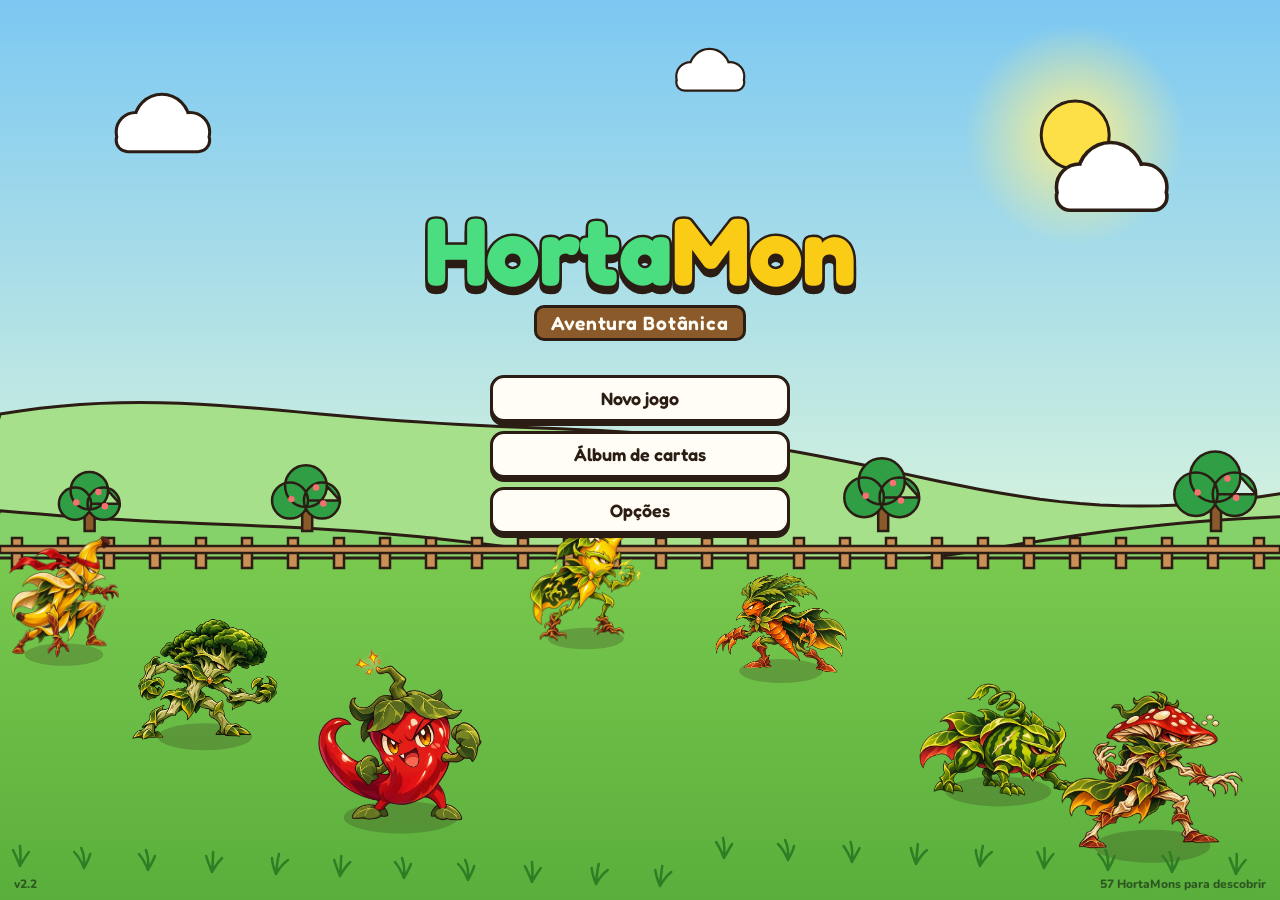
==== index.html @ 4617fe8f "Completa as 19 famílias de HortaMon com três formas jogáveis" ====
<!DOCTYPE html>
<html lang="pt-BR">
<head>
  <meta charset="UTF-8" />
  <meta name="viewport" content="width=device-width, initial-scale=1.0" />
  <title>HortaMon — Aventura Botânica</title>
  <link
    rel="icon"
    type="image/svg+xml"
    href="data:image/svg+xml,%3Csvg xmlns='http://www.w3.org/2000/svg' viewBox='0 0 64 64'%3E%3Crect x='14' y='34' width='36' height='22' rx='6' fill='%23d97706' stroke='%232b1d14' stroke-width='4'/%3E%3Crect x='10' y='28' width='44' height='10' rx='4' fill='%23f59e0b' stroke='%232b1d14' stroke-width='4'/%3E%3Cpath d='M32 28 C32 14 18 10 14 18 C12 24 24 28 32 28 Z' fill='%2322c55e' stroke='%232b1d14' stroke-width='4' stroke-linejoin='round'/%3E%3Cpath d='M32 28 C32 12 46 8 50 16 C52 22 40 28 32 28 Z' fill='%234ade80' stroke='%232b1d14' stroke-width='4' stroke-linejoin='round'/%3E%3C/svg%3E"
  />
  <link rel="manifest" href="manifest.webmanifest" />
  <link rel="apple-touch-icon" href="icons/icon-192.png" />
  <meta name="theme-color" content="#22c55e" />
  <meta name="mobile-web-app-capable" content="yes" />
  <meta name="apple-mobile-web-app-capable" content="yes" />
  <link rel="stylesheet" href="css/style.css" />

  <!-- Ordem exata de carregamento (compatível com file:// sem ES modules) -->
  <script defer src="js/data/types.js"></script>
  <script defer src="js/data/moves.js"></script>
  <script defer src="js/data/species.js"></script>
  <script defer src="js/data/world.js"></script>
  <script defer src="js/engine/audio.js"></script>
  <script defer src="js/data/creature-art.js"></script>
  <script defer src="js/engine/sprites.js"></script>
  <script defer src="js/engine/save.js"></script>
  <script defer src="js/engine/battle.js"></script>
  <script defer src="js/engine/overworld.js"></script>
  <script defer src="js/main.js"></script>
</head>
<body>
  <div id="app" class="app-root">
    <!-- =========================================================
         TELA 1: TÍTULO / MENU INICIAL
    ========================================================== -->
    <section id="screen-title" class="screen screen-title active" aria-label="Tela Inicial">
      <canvas id="title-scene" class="title-scene" aria-hidden="true"></canvas>

      <div class="title-layout">
        <header class="title-hero">
          <h1 class="game-logo">
            <span class="logo-horta">Horta</span><span class="logo-mon">Mon</span>
          </h1>
          <p class="game-subtitle">Aventura Botânica</p>
        </header>

        <nav class="title-menu" aria-label="Menu principal">
          <button id="btn-continue" type="button" class="menu-item menu-item-main hidden">
            <span class="mi-label">Continuar</span>
            <span id="title-save-preview" class="mi-sub hidden"></span>
          </button>
          <button id="btn-new-game" type="button" class="menu-item">
            <span class="mi-label">Novo jogo</span>
          </button>
          <a id="btn-title-cards" class="menu-item" href="cartas.html">
            <span class="mi-label">Álbum de cartas</span>
          </a>
          <button id="btn-title-options" type="button" class="menu-item">
            <span class="mi-label">Opções</span>
          </button>
        </nav>
      </div>

      <footer class="title-footer">
        <span>v2.2</span>
        <span id="title-count-pill"></span>
      </footer>
    </section>

    <!-- =========================================================
         TELA 2: ESCOLHA DE INICIAL (PROF. POMAR)
    ========================================================== -->
    <section id="screen-starter" class="screen screen-starter" aria-label="Escolha de Inicial">
      <div class="starter-shell cartoon-card">
        <div class="prof-banner">
          <div class="prof-portrait-wrap">
            <canvas id="prof-avatar-canvas" width="68" height="68"></canvas>
          </div>
          <div class="prof-speech">
            <span class="speaker-pill">Prof. Pomar</span>
            <p>
              Bem-vindo à <strong>Vila da Horta</strong>! Escolha o seu primeiro parceiro HortaMon para explorar as rotas, completar a BotaniDex e desafiar a Mestra Flora na Arena da Estufa Dourada!
            </p>
          </div>
        </div>

        <div id="starter-grid" class="starter-grid"></div>

        <div class="starter-footer">
          <div class="triangle-hint">
            <span class="triangle-title">Vantagens dos Iniciais:</span>
            <span class="type-chip" style="--t-bg:#fee2e2;--t-color:#991b1b;--t-border:#ef4444;">🌶️ Picante</span>
            <span class="triangle-arrow">vence ➔</span>
            <span class="type-chip" style="--t-bg:#dcfce7;--t-color:#166534;--t-border:#22c55e;">🥦 Folha</span>
            <span class="triangle-arrow">vence ➔</span>
            <span class="type-chip" style="--t-bg:#e0f2fe;--t-color:#075985;--t-border:#0ea5e9;">🍉 Fresco</span>
            <span class="triangle-arrow">vence ➔</span>
            <span class="type-chip" style="--t-bg:#fee2e2;--t-color:#991b1b;--t-border:#ef4444;">🌶️ Picante</span>
          </div>
          <button id="btn-starter-back" type="button" class="btn btn-cream btn-sm">
            ← Voltar ao Menu
          </button>
        </div>
      </div>
    </section>

    <!-- =========================================================
         TELA 3: EXPLORAÇÃO (OVERWORLD)
    ========================================================== -->
    <section id="screen-overworld" class="screen screen-overworld" aria-label="Exploração do Mundo">
      <header class="top-bar cartoon-card">
        <div class="top-bar-left">
          <div class="zone-pill">
            <span class="zone-pin"><svg class="ico" viewBox="0 0 24 24" aria-hidden="true" style="color:#15803d"><path d="M12 21s-6-6.2-6-11a6 6 0 0 1 12 0c0 4.8-6 11-6 11z"/><circle cx="12" cy="10" r="2.2"/></svg></span>
            <div class="zone-texts">
              <strong id="hud-zone-name">Vila da Horta</strong>
              <small id="hud-zone-sub">Um jardim tranquilo</small>
            </div>
          </div>

          <div class="hud-counters">
            <span class="stat-pill stat-coins" title="Moedas">
              <svg class="ico" viewBox="0 0 24 24" aria-hidden="true" style="color:#ca8a04"><circle cx="12" cy="12" r="8"/><circle cx="12" cy="12" r="4"/></svg> <strong id="hud-coins">350</strong>
            </span>
            <span class="stat-pill stat-badges" title="Insígnias conquistadas">
              <svg class="ico" viewBox="0 0 24 24" aria-hidden="true" style="color:#ea580c"><path d="M8 3l4 6 4-6"/><circle cx="12" cy="15" r="5"/></svg> <strong id="hud-badges">0</strong>
            </span>
            <span class="stat-pill stat-dex" title="Espécies capturadas na BotaniDex">
              <svg class="ico" viewBox="0 0 24 24" aria-hidden="true" style="color:#0369a1"><path d="M4 5.5C4 4.7 4.7 4 5.5 4H11v16H5.5A1.5 1.5 0 0 1 4 18.5z"/><path d="M20 5.5c0-.8-.7-1.5-1.5-1.5H13v16h5.5c.8 0 1.5-.7 1.5-1.5z"/></svg> <strong id="hud-dex">1/57</strong>
            </span>
          </div>
        </div>

        <nav class="top-bar-actions" aria-label="Ações rápidas">
          <button id="btn-open-party" type="button" class="btn btn-leaf btn-xs" title="Gerenciar Time (P)">
            🌿 <span>Time</span>
          </button>
          <button id="btn-open-bag" type="button" class="btn btn-cream btn-xs" title="Abrir Mochila (I)">
            🎒 <span>Mochila</span>
          </button>
          <button id="btn-open-dex" type="button" class="btn btn-sun btn-xs" title="Abrir BotaniDex (X)">
            📖 <span>BotaniDex</span>
          </button>
          <button id="btn-open-types" type="button" class="btn btn-cream btn-xs" title="Tabela de Tipos (T)">
            ⚖️ <span>Tipos</span>
          </button>
          <button id="btn-save-game" type="button" class="btn btn-sky btn-xs" title="Salvar Progresso (K)">
            💾 <span>Salvar</span>
          </button>
          <button id="btn-toggle-sound" type="button" class="btn btn-cream btn-xs btn-icon-only" title="Alternar Som (M)" aria-label="Alternar som">
            🔊
          </button>
          <button id="btn-open-menu" type="button" class="btn btn-wood btn-xs" title="Menu e Ajuda (Esc)">
            🏠 <span>Menu</span>
          </button>
        </nav>
      </header>

      <main class="overworld-layout">
        <div class="stage-column">
          <div class="canvas-frame cartoon-card">
            <canvas id="overworld-canvas" width="768" height="480"></canvas>

            <!-- Caixa de Diálogo RPG sobreposta -->
            <div id="dialogue-box" class="dialogue-box hidden" role="dialog" aria-live="polite">
              <div class="dialogue-portrait-wrap">
                <canvas id="dialogue-portrait" width="56" height="56"></canvas>
              </div>
              <div class="dialogue-content">
                <div class="dialogue-header">
                  <span id="dialogue-speaker" class="speaker-pill">NPC</span>
                  <span id="dialogue-page" class="dialogue-page">1/1</span>
                </div>
                <p id="dialogue-text" class="dialogue-text"></p>
                <div class="dialogue-footer">
                  <div id="dialogue-actions" class="dialogue-actions"></div>
                  <span id="dialogue-next-hint" class="dialogue-next-hint">▼ Espaço / Clique</span>
                </div>
              </div>
            </div>
          </div>

          <div class="controls-hint-bar">
            <span><strong>WASD / Setas:</strong> Andar</span>
            <span><strong>Espaço / Clique:</strong> Interagir</span>
            <span><strong>P:</strong> Time</span>
            <span><strong>I:</strong> Mochila</span>
            <span><strong>X:</strong> BotaniDex</span>
            <span><strong>T:</strong> Tipos</span>
            <span><strong>K:</strong> Salvar</span>
          </div>
        </div>

        <aside class="side-panel">
          <div class="side-card quest-card cartoon-card">
            <div class="side-card-head">
              <span class="side-title">Objetivo</span>
            </div>
            <p id="quest-text" class="quest-text">
              Explore a Vila da Horta e converse com o Prof. Pomar!
            </p>
          </div>

          <div class="side-card party-side-card cartoon-card">
            <div class="side-card-head">
              <span class="side-title">Time (<span id="sidebar-party-count">1</span>/6)</span>
              <button id="btn-sidebar-party" type="button" class="link-btn">Detalhes</button>
            </div>
            <div id="sidebar-party-list" class="sidebar-party-list"></div>
          </div>

          <div class="side-card controls-side-card cartoon-card">
            <div class="dpad" aria-label="Controles direcionais">
              <button type="button" class="dpad-btn dpad-up" data-dir="up" aria-label="Mover para cima">▲</button>
              <button type="button" class="dpad-btn dpad-left" data-dir="left" aria-label="Mover para esquerda">◀</button>
              <span class="dpad-center" aria-hidden="true"></span>
              <button type="button" class="dpad-btn dpad-right" data-dir="right" aria-label="Mover para direita">▶</button>
              <button type="button" class="dpad-btn dpad-down" data-dir="down" aria-label="Mover para baixo">▼</button>
            </div>
            <div class="interact-stack">
              <button id="btn-dpad-interact" type="button" class="btn btn-primary btn-interact">
                Interagir
                <small>(Espaço)</small>
              </button>
            </div>
          </div>
        </aside>
      </main>
    </section>

    <!-- =========================================================
         TELA 4: BATALHA POR TURNOS
    ========================================================== -->
    <section id="screen-battle" class="screen screen-battle" aria-label="Arena de Batalha">
      <div class="battle-shell">
        <header class="battle-topbar cartoon-card">
          <div class="battle-topbar-left">
            <span id="battle-type-badge" class="pill pill-leaf">🌿 Batalha Selvagem</span>
            <strong id="battle-header-title">Encontro na Grama Alta</strong>
          </div>
          <div class="battle-topbar-right">
            <button id="btn-battle-types" type="button" class="btn btn-cream btn-xs">
              ⚖️ Tipos
            </button>
            <button id="btn-battle-sound" type="button" class="btn btn-cream btn-xs btn-icon-only" aria-label="Alternar som">
              🔊
            </button>
          </div>
        </header>

        <div class="battle-stage cartoon-card">
          <canvas id="battle-canvas" width="760" height="340"></canvas>

          <!-- HUD Inimigo (Superior Esquerdo) -->
          <div id="hud-enemy" class="battle-hud hud-enemy">
            <div class="hud-row-top">
              <div class="hud-name-group">
                <strong id="enemy-name">Cenourito</strong>
                <span id="enemy-caught-mark" class="caught-mark hidden" title="Espécie já capturada!">🏺</span>
              </div>
              <span id="enemy-level" class="lv-pill">Nv. 4</span>
            </div>
            <div class="hud-row-meta">
              <span id="enemy-type-badge" class="type-chip">🥕 Raiz</span>
              <span id="enemy-status-badge" class="status-chip hidden"></span>
              <span id="enemy-stages" class="stages-group"></span>
              <div id="enemy-party-dots" class="party-dots hidden" title="Time do oponente"></div>
            </div>
            <div class="hp-bar-wrap">
              <span class="hp-label">HP</span>
              <div class="bar-track">
                <div id="enemy-hp-fill" class="bar-fill hp-high" style="width:100%"></div>
              </div>
              <span id="enemy-hp-text" class="hp-nums">20/20</span>
            </div>
          </div>

          <!-- HUD Jogador (Inferior Direito) -->
          <div id="hud-player" class="battle-hud hud-player">
            <div class="hud-row-top">
              <strong id="player-name">Pimentico</strong>
              <span id="player-level" class="lv-pill">Nv. 5</span>
            </div>
            <div class="hud-row-meta">
              <span id="player-type-badge" class="type-chip">🌶️ Picante</span>
              <span id="player-status-badge" class="status-chip hidden"></span>
              <span id="player-stages" class="stages-group"></span>
            </div>
            <div class="hp-bar-wrap">
              <span class="hp-label">HP</span>
              <div class="bar-track">
                <div id="player-hp-fill" class="bar-fill hp-high" style="width:100%"></div>
              </div>
              <span id="player-hp-text" class="hp-nums">25/25</span>
            </div>
            <div class="xp-bar-wrap">
              <span class="xp-label">XP</span>
              <div class="bar-track bar-xp">
                <div id="player-xp-fill" class="bar-fill xp-fill" style="width:0%"></div>
              </div>
            </div>
          </div>
        </div>

        <div class="battle-narration cartoon-card">
          <span class="narration-leaf" aria-hidden="true">🍃</span>
          <p id="battle-message" class="battle-message">Prepare-se para a batalha!</p>
          <span id="battle-busy-dots" class="busy-dots hidden" aria-hidden="true">
            <span></span><span></span><span></span>
          </span>
        </div>

        <div class="battle-command-deck">
          <div class="battle-tabs cartoon-card" role="tablist" aria-label="Comandos de batalha">
            <button id="btab-fight" type="button" class="btab-btn btab-fight active" data-tab="fight">
              ⚔️ Lutar
            </button>
            <button id="btab-bag" type="button" class="btab-btn btab-bag" data-tab="bag">
              🎒 Mochila
            </button>
            <button id="btab-party" type="button" class="btab-btn btab-party" data-tab="party">
              🌿 Time
            </button>
            <button id="btab-run" type="button" class="btab-btn btab-run" data-tab="run">
              🏃 Fugir
            </button>
          </div>

          <div id="battle-action-pane" class="battle-action-pane cartoon-card"></div>
        </div>
      </div>
    </section>
  </div>

  <!-- =========================================================
       MODAL GENÉRICO (Time, Mochila, Loja, Caixa, BotaniDex, Tipos, Menu)
  ========================================================== -->
  <div id="modal-backdrop" class="modal-backdrop hidden" role="dialog" aria-modal="true" aria-labelledby="modal-title">
    <div id="modal-dialog" class="modal-dialog cartoon-card">
      <header class="modal-header">
        <div class="modal-title-wrap">
          <h2 id="modal-title" class="modal-title">Título</h2>
          <p id="modal-subtitle" class="modal-subtitle hidden"></p>
        </div>
        <button id="modal-close-btn" type="button" class="btn btn-cream btn-xs btn-icon-only" aria-label="Fechar janela">
          ✕
        </button>
      </header>
      <div id="modal-body" class="modal-body"></div>
      <footer id="modal-footer" class="modal-footer hidden"></footer>
    </div>
  </div>

  <!-- =========================================================
       MODAL COMEMORATIVO DE EVOLUÇÃO
  ========================================================== -->
  <div id="evo-overlay" class="evo-overlay hidden" role="dialog" aria-modal="true" aria-labelledby="evo-title">
    <div class="evo-card cartoon-card">
      <div class="evo-rays" aria-hidden="true"></div>
      <div class="evo-badge">✨ Evolução Botânica! ✨</div>
      <h2 id="evo-title" class="evo-title">Seu HortaMon evoluiu!</h2>

      <div class="evo-stage">
        <div class="evo-mon evo-before">
          <img id="evo-from-img" alt="Antes da evolução" />
          <strong id="evo-from-name">Antes</strong>
        </div>
        <div class="evo-arrow" aria-hidden="true">➔</div>
        <div class="evo-mon evo-after">
          <img id="evo-to-img" alt="Depois da evolução" />
          <strong id="evo-to-name">Depois</strong>
          <span id="evo-to-type" class="type-chip"></span>
        </div>
      </div>

      <p id="evo-desc" class="evo-desc"></p>

      <button id="evo-confirm-btn" type="button" class="btn btn-sun btn-lg">
        🌟 Incrível!
      </button>
    </div>
  </div>

  <!-- =========================================================
       NOTIFICAÇÕES TOAST
  ========================================================== -->
  <div id="toast-container" class="toast-container" aria-live="polite"></div>
</body>
</html>
---- css/style.css ----
/* Fontes embutidas (licença OFL, arquivos em /fonts) — funcionam sem internet */
@font-face {
  font-family: 'Fredoka';
  font-style: normal;
  font-display: swap;
  font-weight: 300 700;
  src: url('../fonts/fredoka-latin-wght-normal.woff2') format('woff2');
}

@font-face {
  font-family: 'Nunito';
  font-style: normal;
  font-display: swap;
  font-weight: 200 1000;
  src: url('../fonts/nunito-latin-wght-normal.woff2') format('woff2');
}

/* ==========================================================================
   HortaMon — Aventura Botânica
   Tema Cartoon Colorido de Jardim (100% offline-friendly)
   ========================================================================== */

:root {
  --ink: #2b1d14;
  --ink-soft: #5c4333;
  --cream: #fffdf5;
  --cream-warm: #fef6df;
  --cream-deep: #f7e9c4;
  --leaf: #22c55e;
  --leaf-dark: #15803d;
  --leaf-soft: #dcfce7;
  --sun: #facc15;
  --sun-dark: #ca8a04;
  --sun-soft: #fef9c3;
  --wood: #8b5a2b;
  --wood-dark: #6b421d;
  --wood-light: #c98f55;
  --sky: #38bdf8;
  --sky-dark: #0369a1;
  --sky-soft: #e0f2fe;
  --berry: #ef4444;
  --berry-dark: #b91c1c;
  --berry-soft: #fee2e2;
  --plum: #a855f7;
  --plum-soft: #f3e8ff;

  --border-w: 3px;
  --radius-sm: 10px;
  --radius-md: 16px;
  --radius-lg: 22px;
  --shadow-cartoon: 0 4px 0 var(--ink);
  --shadow-cartoon-sm: 0 3px 0 var(--ink);
  --shadow-cartoon-lg: 0 6px 0 var(--ink);

  --font-main: 'Nunito', 'Trebuchet MS', 'Segoe UI', system-ui, -apple-system, sans-serif;
  --font-display: 'Fredoka', 'Nunito', 'Trebuchet MS', 'Segoe UI', system-ui, sans-serif;
}

*,
*::before,
*::after {
  box-sizing: border-box;
}

html,
body {
  margin: 0;
  padding: 0;
  min-height: 100%;
  font-family: var(--font-main);
  color: var(--ink);
  background:
    radial-gradient(circle at 12% 14%, rgba(254, 240, 138, 0.72) 0%, transparent 36%),
    radial-gradient(circle at 88% 12%, rgba(186, 230, 253, 0.75) 0%, transparent 38%),
    radial-gradient(circle at 50% 100%, rgba(134, 239, 172, 0.65) 0%, transparent 50%),
    linear-gradient(180deg, #e7f8de 0%, #f7fbe5 52%, #d5f3c8 100%);
  background-attachment: fixed;
  -webkit-font-smoothing: antialiased;
  user-select: none;
}

body::before {
  content: '';
  position: fixed;
  inset: 0;
  pointer-events: none;
  opacity: 0.22;
  background-image: radial-gradient(var(--leaf-dark) 1.25px, transparent 1.25px);
  background-size: 26px 26px;
  z-index: 0;
}

.app-root {
  position: relative;
  z-index: 1;
  min-height: 100vh;
  display: flex;
  flex-direction: column;
  align-items: center;
  justify-content: center;
  padding: 8px 12px;
}

.hidden {
  display: none !important;
}

/* ==========================================================================
   BASE CARTOON COMPONENTS
   ========================================================================== */

.cartoon-card {
  background: var(--cream);
  border: var(--border-w) solid var(--ink);
  border-radius: var(--radius-md);
  box-shadow: var(--shadow-cartoon);
}

.btn {
  display: inline-flex;
  align-items: center;
  justify-content: center;
  gap: 6px;
  font-family: inherit;
  font-weight: 800;
  letter-spacing: 0.01em;
  color: var(--ink);
  background: var(--cream);
  border: var(--border-w) solid var(--ink);
  border-radius: 13px;
  box-shadow: var(--shadow-cartoon-sm);
  padding: 8px 14px;
  font-size: 0.94rem;
  cursor: pointer;
  transition: transform 0.1s ease, box-shadow 0.1s ease, filter 0.12s ease;
  line-height: 1.15;
}

.btn:hover:not(:disabled) {
  transform: translateY(-1px);
  filter: brightness(1.03);
}

.btn:active:not(:disabled) {
  transform: translateY(2px);
  box-shadow: 0 1px 0 var(--ink);
}

.btn:disabled {
  opacity: 0.5;
  cursor: not-allowed;
  box-shadow: 0 2px 0 rgba(43, 29, 20, 0.45);
}

.btn-lg {
  padding: 12px 24px;
  font-size: 1.08rem;
  border-radius: 16px;
  box-shadow: var(--shadow-cartoon);
}

.btn-sm {
  padding: 7px 12px;
  font-size: 0.86rem;
  border-radius: 11px;
}

.btn-xs {
  padding: 5px 9px;
  font-size: 0.8rem;
  border-radius: 10px;
  border-width: 2.5px;
  box-shadow: 0 2.5px 0 var(--ink);
}

.btn-icon-only {
  min-width: 34px;
  padding-left: 7px;
  padding-right: 7px;
}

.btn-primary {
  background: linear-gradient(180deg, #4ade80 0%, #22c55e 100%);
  color: #ffffff;
  text-shadow: 0 1.5px 0 rgba(43, 29, 20, 0.55);
}

.btn-leaf {
  background: linear-gradient(180deg, #bbf7d0 0%, #86efac 100%);
  color: var(--ink);
}

.btn-sun {
  background: linear-gradient(180deg, #fde047 0%, #facc15 100%);
  color: var(--ink);
}

.btn-sky {
  background: linear-gradient(180deg, #bae6fd 0%, #7dd3fc 100%);
  color: var(--ink);
}

.btn-cream {
  background: linear-gradient(180deg, #fffdf5 0%, #f8edd1 100%);
  color: var(--ink);
}

.btn-wood {
  background: linear-gradient(180deg, #c98f55 0%, #9b6432 100%);
  color: #fffdf5;
  text-shadow: 0 1px 0 rgba(43, 29, 20, 0.55);
}

.btn-danger {
  background: linear-gradient(180deg, #fca5a5 0%, #ef4444 100%);
  color: #ffffff;
  text-shadow: 0 1px 0 rgba(43, 29, 20, 0.55);
}

.link-btn {
  border: none;
  background: transparent;
  color: var(--leaf-dark);
  font-family: inherit;
  font-weight: 800;
  font-size: 0.78rem;
  cursor: pointer;
  padding: 2px 4px;
  border-radius: 6px;
}

.link-btn:hover {
  background: var(--leaf-soft);
  text-decoration: underline;
}

.pill {
  display: inline-flex;
  align-items: center;
  gap: 5px;
  padding: 4px 10px;
  border-radius: 999px;
  border: 2px solid var(--ink);
  font-weight: 800;
  font-size: 0.78rem;
  box-shadow: 0 2px 0 var(--ink);
}

.pill-leaf {
  background: var(--leaf-soft);
  color: var(--leaf-dark);
}

.pill-sun {
  background: var(--sun-soft);
  color: #854d0e;
}

.pill-sky {
  background: var(--sky-soft);
  color: #075985;
}

.pill-berry {
  background: var(--berry-soft);
  color: #991b1b;
}

.type-chip {
  display: inline-flex;
  align-items: center;
  gap: 4px;
  padding: 2px 8px;
  border-radius: 999px;
  font-size: 0.74rem;
  font-weight: 800;
  background: var(--t-bg, var(--cream-warm));
  color: var(--t-color, var(--ink));
  border: 2px solid var(--t-border, var(--ink));
  line-height: 1.2;
  white-space: nowrap;
}

.status-chip {
  display: inline-flex;
  align-items: center;
  gap: 3px;
  padding: 2px 7px;
  border-radius: 999px;
  font-size: 0.7rem;
  font-weight: 900;
  border: 2px solid var(--ink);
  line-height: 1.15;
}

.status-burn {
  background: #fecaca;
  color: #991b1b;
}

.status-sleep {
  background: #e9d5ff;
  color: #6b21a8;
}

.status-paralyze {
  background: #fef08a;
  color: #854d0e;
}

.status-fainted {
  background: #e5e7eb;
  color: #374151;
}

.speaker-pill {
  display: inline-flex;
  align-items: center;
  gap: 5px;
  background: var(--sun);
  color: var(--ink);
  border: 2px solid var(--ink);
  border-radius: 999px;
  padding: 2px 10px;
  font-size: 0.78rem;
  font-weight: 900;
  box-shadow: 0 2px 0 var(--ink);
}

/* ==========================================================================
   SCREENS VISIBILITY
   ========================================================================== */

.screen {
  display: none;
  width: 100%;
  max-width: 1180px;
  animation: fadePop 0.22s ease-out;
}

.screen.active {
  display: flex;
  flex-direction: column;
  align-items: center;
}

@keyframes fadePop {
  from {
    opacity: 0;
    transform: translateY(6px) scale(0.99);
  }
  to {
    opacity: 1;
    transform: translateY(0) scale(1);
  }
}

/* ==========================================================================
   TELA 1: TÍTULO — cenário vivo ao fundo + menu de jogo
   ========================================================================== */

.screen-title {
  position: relative;
  min-height: calc(100vh - 16px);
  min-height: calc(100dvh - 16px);
  justify-content: center;
}

.title-scene {
  position: fixed;
  inset: 0;
  width: 100%;
  height: 100%;
  z-index: -1;
  display: block;
}

.title-layout {
  display: flex;
  flex-direction: column;
  align-items: center;
  gap: clamp(14px, 4vh, 34px);
  margin-bottom: 18vh;
}

.title-hero {
  text-align: center;
}

.game-logo {
  margin: 0;
  font-family: var(--font-display);
  font-size: clamp(3.2rem, 9vw, 6rem);
  line-height: 0.95;
  font-weight: 700;
  letter-spacing: -0.01em;
  -webkit-text-stroke: 5px var(--ink);
  paint-order: stroke fill;
  filter: drop-shadow(0 6px 0 var(--ink));
}

.logo-horta {
  color: #4ade80;
}

.logo-mon {
  color: #facc15;
}

.game-subtitle {
  display: inline-block;
  margin: 10px 0 0;
  padding: 3px 14px;
  font-family: var(--font-display);
  font-size: clamp(0.95rem, 2.2vw, 1.2rem);
  font-weight: 600;
  color: var(--cream);
  background: var(--wood);
  border: 3px solid var(--ink);
  border-radius: 10px;
  letter-spacing: 0.04em;
}

.title-menu {
  display: flex;
  flex-direction: column;
  gap: 9px;
  width: min(300px, 82vw);
}

.menu-item {
  position: relative;
  display: flex;
  flex-direction: column;
  align-items: center;
  gap: 2px;
  width: 100%;
  padding: 10px 16px;
  font-family: var(--font-display);
  font-size: 1.12rem;
  font-weight: 600;
  color: var(--ink);
  text-decoration: none;
  background: var(--cream);
  border: 3px solid var(--ink);
  border-radius: 14px;
  box-shadow: 0 4px 0 var(--ink);
  cursor: pointer;
  transition: transform 0.08s ease, box-shadow 0.08s ease, background 0.12s ease;
}

.menu-item::before {
  content: '';
  position: absolute;
  left: 14px;
  top: 50%;
  border-style: solid;
  border-width: 7px 0 7px 10px;
  border-color: transparent transparent transparent var(--ink);
  transform: translateY(-50%) scale(0);
  transition: transform 0.12s ease;
}

.menu-item:hover,
.menu-item:focus-visible {
  background: #fff7d6;
  outline: none;
}

.menu-item:hover::before,
.menu-item:focus-visible::before {
  transform: translateY(-50%) scale(1);
}

.menu-item:active {
  transform: translateY(3px);
  box-shadow: 0 1px 0 var(--ink);
}

.menu-item-main {
  background: #4ade80;
}

.menu-item-main:hover,
.menu-item-main:focus-visible {
  background: #6ee7a0;
}

.mi-sub {
  display: flex;
  align-items: center;
  gap: 6px;
  font-family: var(--font-main);
  font-size: 0.78rem;
  font-weight: 800;
  color: #14532d;
}

.mi-sub img {
  width: 26px;
  height: 26px;
  margin: -4px -3px;
}

.title-footer {
  position: fixed;
  left: 0;
  right: 0;
  bottom: 8px;
  display: flex;
  justify-content: space-between;
  padding: 0 14px;
  font-size: 0.75rem;
  font-weight: 800;
  color: rgba(20, 40, 20, 0.65);
  pointer-events: none;
}

/* Lista de opções no estilo de menu de jogo (usada nos modais de Opções e Pausa) */
.menu-list {
  display: flex;
  flex-direction: column;
  border: 2.5px solid var(--ink);
  border-radius: 14px;
  overflow: hidden;
  background: var(--cream);
}

.menu-row {
  display: flex;
  align-items: center;
  justify-content: space-between;
  gap: 10px;
  width: 100%;
  padding: 12px 14px;
  font-family: var(--font-display);
  font-size: 1rem;
  font-weight: 600;
  text-align: left;
  color: var(--ink);
  text-decoration: none;
  background: transparent;
  border: 0;
  border-bottom: 2px solid rgba(43, 29, 20, 0.12);
  cursor: pointer;
}

.menu-row:last-child {
  border-bottom: 0;
}

.menu-row:hover,
.menu-row:focus-visible {
  background: #fff7d6;
  outline: none;
}

.menu-row small {
  font-family: var(--font-main);
  font-size: 0.8rem;
  font-weight: 800;
  color: var(--ink-soft);
}

.menu-row.danger {
  color: var(--berry-dark);
}

.menu-gap {
  height: 12px;
}

.pause-summary {
  display: flex;
  flex-wrap: wrap;
  gap: 6px 14px;
  margin-bottom: 12px;
  font-size: 0.86rem;
  font-weight: 800;
  color: var(--ink-soft);
}

.pause-summary b {
  color: var(--ink);
}

.toggle-pill {
  min-width: 74px;
  padding: 3px 10px;
  border: 2px solid var(--ink);
  border-radius: 999px;
  font-family: var(--font-main);
  font-size: 0.78rem;
  font-weight: 900;
  text-align: center;
  background: var(--leaf-soft);
  color: var(--leaf-dark);
}

.toggle-pill.off {
  background: #eee;
  color: #57534e;
}

/* Ícones desenhados (substituem os emojis nos botões) */
.ico {
  width: 1.15em;
  height: 1.15em;
  flex: none;
  stroke: currentColor;
  fill: none;
  stroke-width: 2.2;
  stroke-linecap: round;
  stroke-linejoin: round;
}

/* Títulos e botões usam a fonte de display */
.btn,
.btab-btn,
.modal-title,
.side-title,
.speaker-pill,
.zone-texts strong,
.starter-head h3,
.help-box h4 {
  font-family: var(--font-display);
}

.btn {
  font-weight: 600;
}

/* ==========================================================================
   TELA 2: ESCOLHA DE INICIAL
   ========================================================================== */

.starter-shell {
  width: 100%;
  max-width: 1020px;
  padding: 16px 20px;
  box-shadow: var(--shadow-cartoon-lg);
}

.prof-banner {
  display: flex;
  align-items: center;
  gap: 14px;
  background: linear-gradient(180deg, #fefce8 0%, #fef3c7 100%);
  border: 2.5px solid var(--ink);
  border-radius: 14px;
  padding: 10px 14px;
  margin-bottom: 14px;
}

.prof-portrait-wrap {
  flex: 0 0 68px;
  width: 68px;
  height: 68px;
  background: #dcfce7;
  border: 2.5px solid var(--ink);
  border-radius: 14px;
  display: flex;
  align-items: center;
  justify-content: center;
  box-shadow: 0 3px 0 var(--ink);
}

.prof-speech p {
  margin: 5px 0 0;
  font-size: 0.92rem;
  line-height: 1.38;
  color: var(--ink);
  font-weight: 600;
}

.starter-grid {
  display: grid;
  grid-template-columns: repeat(3, minmax(0, 1fr));
  gap: 14px;
  margin-bottom: 14px;
}

.starter-card {
  display: flex;
  flex-direction: column;
  background: var(--cream);
  border: 3px solid var(--ink);
  border-radius: 18px;
  box-shadow: var(--shadow-cartoon);
  padding: 12px 14px;
  transition: transform 0.14s ease, box-shadow 0.14s ease;
  cursor: pointer;
}

.starter-card:hover {
  transform: translateY(-4px);
  box-shadow: 0 8px 0 var(--ink);
}

.starter-art-box {
  position: relative;
  height: 126px;
  border-radius: 14px;
  border: 2.5px solid var(--ink);
  background: radial-gradient(circle at 50% 42%, #ffffff 0%, var(--card-tint, #fef9c3) 100%);
  display: flex;
  align-items: center;
  justify-content: center;
  margin-bottom: 10px;
}

.starter-art-box img {
  width: 112px;
  height: 112px;
  object-fit: contain;
  transition: transform 0.2s ease;
}

.starter-card:hover .starter-art-box img {
  transform: scale(1.07) translateY(-2px);
}

.starter-head {
  display: flex;
  align-items: center;
  justify-content: space-between;
  gap: 6px;
  margin-bottom: 4px;
}

.starter-head h3 {
  margin: 0;
  font-size: 1.16rem;
  font-weight: 900;
}

.starter-title-sub {
  margin: 0 0 6px;
  font-size: 0.78rem;
  font-weight: 800;
  color: var(--wood);
}

.starter-desc {
  margin: 0 0 8px;
  font-size: 0.82rem;
  line-height: 1.35;
  color: var(--ink-soft);
  flex: 1;
}

.starter-stats {
  display: grid;
  grid-template-columns: repeat(2, 1fr);
  gap: 5px 8px;
  margin-bottom: 8px;
  padding: 7px 8px;
  background: var(--cream-warm);
  border: 2px solid var(--ink);
  border-radius: 10px;
}

.mini-stat-row {
  display: flex;
  align-items: center;
  gap: 5px;
  font-size: 0.72rem;
  font-weight: 900;
}

.mini-stat-label {
  width: 28px;
  color: var(--ink-soft);
}

.mini-stat-bar {
  flex: 1;
  height: 8px;
  background: #e7dec6;
  border: 1.5px solid var(--ink);
  border-radius: 999px;
  overflow: hidden;
}

.mini-stat-fill {
  height: 100%;
  border-radius: 999px;
}

.starter-adv {
  font-size: 0.75rem;
  font-weight: 800;
  color: var(--leaf-dark);
  background: var(--leaf-soft);
  border: 2px solid var(--leaf-dark);
  border-radius: 9px;
  padding: 4px 8px;
  margin-bottom: 10px;
  text-align: center;
}

.starter-footer {
  display: flex;
  align-items: center;
  justify-content: space-between;
  gap: 10px;
  flex-wrap: wrap;
  padding-top: 8px;
  border-top: 2px dashed rgba(43, 29, 20, 0.2);
}

.triangle-hint {
  display: flex;
  align-items: center;
  flex-wrap: wrap;
  gap: 6px;
  font-size: 0.8rem;
  font-weight: 800;
}

.triangle-title {
  color: var(--ink-soft);
}

.triangle-arrow {
  color: var(--wood);
  font-weight: 900;
}

/* ==========================================================================
   TELA 3: OVERWORLD (OTIMIZADO PARA 1280x720)
   ========================================================================== */

.screen-overworld {
  gap: 10px;
  max-width: 1126px;
}

.top-bar {
  width: 100%;
  display: flex;
  align-items: center;
  justify-content: space-between;
  gap: 10px;
  padding: 7px 12px;
  background: linear-gradient(180deg, #fffdf5 0%, #fcf2d5 100%);
}

.top-bar-left {
  display: flex;
  align-items: center;
  gap: 10px;
  flex-wrap: wrap;
}

.zone-pill {
  display: flex;
  align-items: center;
  gap: 7px;
  padding: 4px 10px;
  background: var(--leaf-soft);
  border: 2px solid var(--ink);
  border-radius: 11px;
}

.zone-pin {
  font-size: 1.05rem;
}

.zone-texts {
  display: flex;
  flex-direction: column;
  line-height: 1.1;
}

.zone-texts strong {
  font-size: 0.88rem;
  color: var(--ink);
}

.zone-texts small {
  font-size: 0.7rem;
  color: var(--leaf-dark);
  font-weight: 700;
}

.hud-counters {
  display: flex;
  align-items: center;
  gap: 6px;
}

.stat-pill {
  display: inline-flex;
  align-items: center;
  gap: 4px;
  padding: 4px 9px;
  border-radius: 10px;
  border: 2px solid var(--ink);
  font-size: 0.82rem;
  font-weight: 800;
  background: var(--cream);
}

.stat-coins {
  background: #fef9c3;
}

.stat-badges {
  background: #ffedd5;
}

.stat-dex {
  background: #e0f2fe;
}

.top-bar-actions {
  display: flex;
  align-items: center;
  gap: 6px;
  flex-wrap: wrap;
}

.overworld-layout {
  width: 100%;
  display: grid;
  grid-template-columns: minmax(0, 774px) 326px;
  gap: 12px;
  align-items: start;
  justify-content: center;
}

.stage-column {
  display: flex;
  flex-direction: column;
  gap: 6px;
}

.canvas-frame {
  position: relative;
  padding: 0;
  overflow: hidden;
  background: #5ca946;
  line-height: 0;
}

#overworld-canvas {
  display: block;
  width: 100%;
  height: auto;
  aspect-ratio: 768 / 480;
  cursor: pointer;
}

.controls-hint-bar {
  display: flex;
  align-items: center;
  justify-content: center;
  flex-wrap: wrap;
  gap: 10px;
  font-size: 0.75rem;
  font-weight: 700;
  color: var(--ink-soft);
  background: rgba(255, 253, 245, 0.86);
  border: 2px solid var(--ink);
  border-radius: 10px;
  padding: 5px 10px;
}

.controls-hint-bar strong {
  color: var(--ink);
}

/* RPG Dialogue Box sobreposta ao canvas */
.dialogue-box {
  position: absolute;
  left: 12px;
  right: 12px;
  bottom: 12px;
  display: flex;
  gap: 12px;
  align-items: stretch;
  background: linear-gradient(180deg, #fffdf5 0%, #fef5d8 100%);
  border: 3.5px solid var(--ink);
  border-radius: 16px;
  box-shadow: 0 6px 0 var(--ink);
  padding: 10px 12px;
  line-height: 1.35;
  cursor: pointer;
  z-index: 10;
  animation: slideUpPop 0.16s ease-out;
}

@keyframes slideUpPop {
  from {
    opacity: 0;
    transform: translateY(10px);
  }
  to {
    opacity: 1;
    transform: translateY(0);
  }
}

.dialogue-portrait-wrap {
  flex: 0 0 60px;
  width: 60px;
  height: 60px;
  background: #dcfce7;
  border: 2.5px solid var(--ink);
  border-radius: 12px;
  display: flex;
  align-items: center;
  justify-content: center;
  align-self: center;
}

.dialogue-content {
  flex: 1;
  min-width: 0;
  display: flex;
  flex-direction: column;
  gap: 4px;
}

.dialogue-header {
  display: flex;
  align-items: center;
  justify-content: space-between;
  gap: 8px;
}

.dialogue-page {
  font-size: 0.72rem;
  font-weight: 800;
  color: var(--ink-soft);
}

.dialogue-text {
  margin: 0;
  font-size: 0.92rem;
  font-weight: 700;
  color: var(--ink);
  min-height: 2.5em;
}

.dialogue-footer {
  display: flex;
  align-items: center;
  justify-content: space-between;
  gap: 8px;
  margin-top: 2px;
}

.dialogue-actions {
  display: flex;
  gap: 8px;
  flex-wrap: wrap;
}

.dialogue-next-hint {
  margin-left: auto;
  font-size: 0.75rem;
  font-weight: 900;
  color: var(--leaf-dark);
  animation: blinkDown 1s ease-in-out infinite;
}

@keyframes blinkDown {
  0%, 100% { transform: translateY(0); opacity: 1; }
  50% { transform: translateY(2px); opacity: 0.6; }
}

/* Painel Lateral */
.side-panel {
  display: flex;
  flex-direction: column;
  gap: 8px;
}

.side-card {
  padding: 9px 11px;
}

.side-card-head {
  display: flex;
  align-items: center;
  justify-content: space-between;
  margin-bottom: 6px;
}

.side-title {
  font-size: 0.84rem;
  font-weight: 900;
  color: var(--ink);
}

.quest-card {
  background: linear-gradient(180deg, #fefce8 0%, #fef3c7 100%);
}

.quest-text {
  margin: 0;
  font-size: 0.8rem;
  font-weight: 700;
  line-height: 1.32;
  color: var(--ink-soft);
}

.party-side-card {
  display: flex;
  flex-direction: column;
}

.sidebar-party-list {
  display: flex;
  flex-direction: column;
  gap: 5px;
  max-height: 248px;
  overflow-y: auto;
  padding-right: 2px;
}

.side-mon-row {
  display: flex;
  align-items: center;
  gap: 8px;
  padding: 4px 7px;
  background: var(--cream-warm);
  border: 2px solid var(--ink);
  border-radius: 11px;
  cursor: pointer;
  transition: transform 0.1s ease, background 0.12s ease;
}

.side-mon-row:hover {
  background: #fef9c3;
  transform: translateX(2px);
}

.side-mon-row.is-leader {
  background: #ecfdf5;
  border-color: var(--leaf-dark);
}

.side-mon-row.is-fainted {
  opacity: 0.62;
  background: #f3f4f6;
}

.side-mon-avatar {
  width: 34px;
  height: 34px;
  object-fit: contain;
  background: var(--cream);
  border: 2px solid var(--ink);
  border-radius: 9px;
  flex-shrink: 0;
}

.side-mon-info {
  flex: 1;
  min-width: 0;
}

.side-mon-top {
  display: flex;
  align-items: center;
  justify-content: space-between;
  gap: 4px;
  font-size: 0.78rem;
  font-weight: 900;
}

.side-mon-name {
  white-space: nowrap;
  overflow: hidden;
  text-overflow: ellipsis;
}

.side-mon-lv {
  color: var(--wood);
  font-size: 0.72rem;
  flex-shrink: 0;
}

.side-mon-bars {
  display: flex;
  flex-direction: column;
  gap: 3px;
  margin-top: 3px;
}

.side-hp-line {
  display: flex;
  align-items: center;
  gap: 5px;
}

.side-hp-num {
  font-size: 0.66rem;
  font-weight: 800;
  color: var(--ink-soft);
  min-width: 40px;
  text-align: right;
}

/* Controles D-Pad */
.controls-side-card {
  display: flex;
  align-items: center;
  justify-content: space-between;
  gap: 10px;
  padding: 8px 12px;
  background: linear-gradient(180deg, #fffdf5 0%, #f5ebd1 100%);
}

.dpad {
  display: grid;
  grid-template-columns: repeat(3, 36px);
  grid-template-rows: repeat(3, 34px);
  gap: 3px;
  align-items: center;
  justify-items: center;
}

.dpad-btn {
  width: 36px;
  height: 34px;
  border: 2.5px solid var(--ink);
  border-radius: 9px;
  background: linear-gradient(180deg, #fffdf5 0%, #ebdcb8 100%);
  color: var(--ink);
  font-size: 0.85rem;
  font-weight: 900;
  cursor: pointer;
  box-shadow: 0 3px 0 var(--ink);
  display: flex;
  align-items: center;
  justify-content: center;
  padding: 0;
  touch-action: none;
}

.dpad-btn:active,
.dpad-btn.pressed {
  transform: translateY(2px);
  box-shadow: 0 1px 0 var(--ink);
  background: var(--sun);
}

.dpad-up { grid-column: 2; grid-row: 1; }
.dpad-left { grid-column: 1; grid-row: 2; }
.dpad-center { grid-column: 2; grid-row: 2; font-size: 0.95rem; }
.dpad-right { grid-column: 3; grid-row: 2; }
.dpad-down { grid-column: 2; grid-row: 3; }

.interact-stack {
  flex: 1;
  display: flex;
  flex-direction: column;
}

.btn-interact {
  flex-direction: column;
  gap: 2px;
  padding: 14px 10px;
  font-size: 0.92rem;
  border-radius: 15px;
}

.btn-interact small {
  font-size: 0.7rem;
  opacity: 0.92;
  font-weight: 700;
}

/* ==========================================================================
   BARRAS DE HP / XP COMPARTILHADAS
   ========================================================================== */

.bar-track {
  flex: 1;
  height: 10px;
  background: #e5dcc5;
  border: 2px solid var(--ink);
  border-radius: 999px;
  overflow: hidden;
}

.bar-track.bar-sm {
  height: 7px;
  border-width: 1.5px;
}

.bar-track.bar-xp {
  height: 6px;
  border-width: 1.5px;
  background: #dbeafe;
}

.bar-fill {
  height: 100%;
  border-radius: 999px;
  transition: width 0.35s ease, background-color 0.35s ease;
}

.bar-fill.hp-high {
  background: linear-gradient(180deg, #4ade80 0%, #22c55e 100%);
}

.bar-fill.hp-mid {
  background: linear-gradient(180deg, #fde047 0%, #eab308 100%);
}

.bar-fill.hp-low {
  background: linear-gradient(180deg, #f87171 0%, #dc2626 100%);
}

.bar-fill.xp-fill {
  background: linear-gradient(180deg, #60a5fa 0%, #2563eb 100%);
}

/* ==========================================================================
   TELA 4: BATALHA POR TURNOS (OTIMIZADA PARA 1280x720)
   ========================================================================== */

.screen-battle {
  max-width: 900px;
}

.battle-shell {
  width: 100%;
  max-width: 820px;
  display: flex;
  flex-direction: column;
  gap: 8px;
}

.battle-topbar {
  display: flex;
  align-items: center;
  justify-content: space-between;
  gap: 10px;
  padding: 6px 12px;
  background: linear-gradient(180deg, #fffdf5 0%, #fcf2d5 100%);
}

.battle-topbar-left {
  display: flex;
  align-items: center;
  gap: 10px;
  font-size: 0.92rem;
}

.battle-topbar-right {
  display: flex;
  align-items: center;
  gap: 6px;
}

.battle-stage {
  position: relative;
  padding: 0;
  overflow: hidden;
  background: #93c5fd;
  line-height: 0;
}

#battle-canvas {
  display: block;
  width: 100%;
  height: auto;
  aspect-ratio: 760 / 340;
}

.battle-hud {
  position: absolute;
  width: 268px;
  max-width: 44%;
  background: rgba(255, 253, 245, 0.95);
  border: 3px solid var(--ink);
  border-radius: 15px;
  box-shadow: 0 4px 0 var(--ink);
  padding: 8px 11px;
  line-height: 1.2;
  z-index: 5;
}

.hud-enemy {
  top: 12px;
  left: 12px;
}

.hud-player {
  bottom: 12px;
  right: 12px;
}

.hud-row-top {
  display: flex;
  align-items: center;
  justify-content: space-between;
  gap: 6px;
  margin-bottom: 4px;
}

.hud-name-group {
  display: flex;
  align-items: center;
  gap: 5px;
  min-width: 0;
}

.hud-row-top strong {
  font-size: 0.98rem;
  font-weight: 900;
  white-space: nowrap;
  overflow: hidden;
  text-overflow: ellipsis;
}

.caught-mark {
  font-size: 0.9rem;
}

.lv-pill {
  font-size: 0.74rem;
  font-weight: 900;
  background: var(--sun-soft);
  border: 2px solid var(--ink);
  border-radius: 8px;
  padding: 1px 6px;
  flex-shrink: 0;
}

.hud-row-meta {
  display: flex;
  align-items: center;
  flex-wrap: wrap;
  gap: 5px;
  margin-bottom: 6px;
}

.stages-group {
  display: inline-flex;
  gap: 3px;
}

.stage-tag {
  font-size: 0.66rem;
  font-weight: 900;
  padding: 1px 5px;
  border-radius: 6px;
  border: 1.5px solid var(--ink);
}

.stage-up {
  background: #dcfce7;
  color: #166534;
}

.stage-down {
  background: #fee2e2;
  color: #991b1b;
}

.party-dots {
  margin-left: auto;
  display: inline-flex;
  gap: 4px;
  align-items: center;
}

.party-dot {
  width: 10px;
  height: 10px;
  border-radius: 50%;
  border: 2px solid var(--ink);
  background: #22c55e;
}

.party-dot.fainted {
  background: #d1d5db;
}

.hp-bar-wrap,
.xp-bar-wrap {
  display: flex;
  align-items: center;
  gap: 6px;
}

.xp-bar-wrap {
  margin-top: 4px;
}

.hp-label,
.xp-label {
  font-size: 0.68rem;
  font-weight: 900;
  color: var(--ink-soft);
  width: 18px;
}

.hp-nums {
  font-size: 0.74rem;
  font-weight: 900;
  min-width: 48px;
  text-align: right;
  color: var(--ink);
}

/* Narração da Batalha */
.battle-narration {
  display: flex;
  align-items: center;
  gap: 10px;
  padding: 9px 14px;
  min-height: 48px;
  background: linear-gradient(180deg, #fffdf5 0%, #fef4d5 100%);
}

.narration-leaf {
  font-size: 1.2rem;
  flex-shrink: 0;
}

.battle-message {
  margin: 0;
  flex: 1;
  font-size: 0.95rem;
  font-weight: 800;
  color: var(--ink);
  line-height: 1.3;
}

.busy-dots {
  display: inline-flex;
  gap: 4px;
}

.busy-dots span {
  width: 7px;
  height: 7px;
  border-radius: 50%;
  background: var(--leaf-dark);
  animation: dotBounce 0.9s infinite ease-in-out;
}

.busy-dots span:nth-child(2) { animation-delay: 0.15s; }
.busy-dots span:nth-child(3) { animation-delay: 0.3s; }

@keyframes dotBounce {
  0%, 80%, 100% { transform: scale(0.6); opacity: 0.4; }
  40% { transform: scale(1.1); opacity: 1; }
}

/* Deck de Comandos da Batalha */
.battle-command-deck {
  display: grid;
  grid-template-columns: 180px minmax(0, 1fr);
  gap: 10px;
  min-height: 164px;
}

.battle-tabs {
  display: grid;
  grid-template-columns: 1fr;
  gap: 6px;
  padding: 8px;
  background: var(--cream-warm);
}

.btab-btn {
  font-family: inherit;
  font-weight: 900;
  font-size: 0.88rem;
  padding: 8px 10px;
  border-radius: 11px;
  border: 2.5px solid var(--ink);
  box-shadow: 0 3px 0 var(--ink);
  cursor: pointer;
  display: flex;
  align-items: center;
  gap: 7px;
  background: var(--cream);
  color: var(--ink);
  transition: transform 0.1s ease, box-shadow 0.1s ease;
}

.btab-btn:hover:not(:disabled) {
  transform: translateY(-1px);
}

.btab-btn:active:not(:disabled) {
  transform: translateY(2px);
  box-shadow: 0 1px 0 var(--ink);
}

.btab-btn:disabled {
  opacity: 0.45;
  cursor: not-allowed;
}

.btab-fight.active {
  background: linear-gradient(180deg, #fecaca 0%, #fca5a5 100%);
}

.btab-bag.active {
  background: linear-gradient(180deg, #fef08a 0%, #fde047 100%);
}

.btab-party.active {
  background: linear-gradient(180deg, #bbf7d0 0%, #86efac 100%);
}

.btab-run {
  background: linear-gradient(180deg, #e0f2fe 0%, #bae6fd 100%);
}

.battle-action-pane {
  padding: 10px;
  background: var(--cream);
  display: flex;
  flex-direction: column;
  justify-content: center;
}

.moves-grid {
  display: grid;
  grid-template-columns: repeat(2, minmax(0, 1fr));
  gap: 8px;
}

.move-card {
  position: relative;
  display: flex;
  flex-direction: column;
  gap: 5px;
  padding: 8px 10px;
  text-align: left;
  font-family: inherit;
  background: var(--m-bg, var(--cream-warm));
  border: 2.5px solid var(--ink);
  border-radius: 13px;
  box-shadow: 0 3px 0 var(--ink);
  cursor: pointer;
  color: var(--ink);
  transition: transform 0.1s ease, box-shadow 0.1s ease, filter 0.1s ease;
}

.move-card:hover:not(:disabled) {
  transform: translateY(-2px);
  filter: brightness(1.03);
}

.move-card:active:not(:disabled) {
  transform: translateY(2px);
  box-shadow: 0 1px 0 var(--ink);
}

.move-card:disabled {
  opacity: 0.48;
  cursor: not-allowed;
}

.move-card-top {
  display: flex;
  align-items: center;
  justify-content: space-between;
  gap: 6px;
}

.move-name {
  font-size: 0.92rem;
  font-weight: 900;
  color: var(--ink);
}

.move-eff-badge {
  font-size: 0.67rem;
  font-weight: 900;
  padding: 2px 6px;
  border-radius: 999px;
  border: 2px solid var(--ink);
  white-space: nowrap;
}

.eff-super {
  background: #22c55e;
  color: #ffffff;
}

.eff-weak {
  background: #e5e7eb;
  color: #991b1b;
}

.eff-status {
  background: #e0f2fe;
  color: #075985;
}

.move-card-bottom {
  display: flex;
  align-items: center;
  justify-content: space-between;
  gap: 6px;
  font-size: 0.74rem;
  font-weight: 800;
  color: var(--ink-soft);
}

.move-meta-right {
  display: inline-flex;
  align-items: center;
  gap: 8px;
}

.battle-items-grid {
  display: grid;
  grid-template-columns: repeat(auto-fill, minmax(175px, 1fr));
  gap: 7px;
  max-height: 152px;
  overflow-y: auto;
  padding-right: 2px;
}

.battle-item-btn {
  display: flex;
  align-items: center;
  gap: 8px;
  padding: 7px 9px;
  text-align: left;
  font-family: inherit;
  background: var(--cream-warm);
  border: 2.5px solid var(--ink);
  border-radius: 12px;
  box-shadow: 0 3px 0 var(--ink);
  cursor: pointer;
  color: var(--ink);
}

.battle-item-btn:hover:not(:disabled) {
  background: #fef9c3;
  transform: translateY(-1px);
}

.battle-item-btn:disabled {
  opacity: 0.45;
  cursor: not-allowed;
}

.battle-item-icon {
  font-size: 1.35rem;
  flex-shrink: 0;
}

.battle-item-meta {
  min-width: 0;
  flex: 1;
}

.battle-item-meta strong {
  display: block;
  font-size: 0.8rem;
  font-weight: 900;
}

.battle-item-meta small {
  display: block;
  font-size: 0.69rem;
  color: var(--ink-soft);
  font-weight: 700;
}

.battle-qty {
  font-size: 0.76rem;
  font-weight: 900;
  background: var(--cream);
  border: 2px solid var(--ink);
  border-radius: 8px;
  padding: 2px 6px;
}

.battle-pane-header {
  display: flex;
  align-items: center;
  justify-content: space-between;
  gap: 8px;
  margin-bottom: 7px;
  font-size: 0.82rem;
  font-weight: 900;
}

.must-switch-banner {
  background: #fef08a;
  border: 2px solid var(--ink);
  border-radius: 9px;
  padding: 4px 9px;
  font-size: 0.78rem;
  font-weight: 900;
  margin-bottom: 7px;
}

.battle-party-grid {
  display: grid;
  grid-template-columns: repeat(3, minmax(0, 1fr));
  gap: 7px;
}

.battle-party-btn {
  display: flex;
  align-items: center;
  gap: 7px;
  padding: 6px 8px;
  text-align: left;
  font-family: inherit;
  background: var(--cream-warm);
  border: 2.5px solid var(--ink);
  border-radius: 12px;
  box-shadow: 0 3px 0 var(--ink);
  cursor: pointer;
  color: var(--ink);
}

.battle-party-btn:hover:not(:disabled) {
  background: #dcfce7;
  transform: translateY(-1px);
}

.battle-party-btn:disabled {
  opacity: 0.5;
  cursor: not-allowed;
}

.battle-party-btn.is-active {
  background: #dbeafe;
}

.battle-party-btn img {
  width: 34px;
  height: 34px;
  object-fit: contain;
  flex-shrink: 0;
}

.battle-party-info {
  min-width: 0;
  flex: 1;
}

.battle-party-info strong {
  display: block;
  font-size: 0.76rem;
  white-space: nowrap;
  overflow: hidden;
  text-overflow: ellipsis;
}

.battle-party-info small {
  display: block;
  font-size: 0.68rem;
  font-weight: 800;
  color: var(--ink-soft);
}

/* ==========================================================================
   MODAIS (Time, Mochila, Loja, Caixa, BotaniDex, Tipos, Menu)
   ========================================================================== */

.modal-backdrop {
  position: fixed;
  inset: 0;
  z-index: 60;
  background: rgba(43, 29, 20, 0.58);
  backdrop-filter: blur(3px);
  display: flex;
  align-items: center;
  justify-content: center;
  padding: 16px;
  animation: fadeIn 0.16s ease-out;
}

@keyframes fadeIn {
  from { opacity: 0; }
  to { opacity: 1; }
}

.modal-dialog {
  width: 100%;
  max-width: 820px;
  max-height: min(88vh, 660px);
  display: flex;
  flex-direction: column;
  overflow: hidden;
  box-shadow: 0 8px 0 var(--ink);
  animation: popModal 0.18s ease-out;
}

.modal-dialog.modal-wide {
  max-width: 960px;
}

.modal-dialog.modal-narrow {
  max-width: 500px;
}

@keyframes popModal {
  from { transform: scale(0.95) translateY(8px); opacity: 0; }
  to { transform: scale(1) translateY(0); opacity: 1; }
}

.modal-header {
  display: flex;
  align-items: center;
  justify-content: space-between;
  gap: 12px;
  padding: 12px 16px;
  background: linear-gradient(180deg, #fef9c3 0%, #fde68a 100%);
  border-bottom: 3px solid var(--ink);
}

.modal-title {
  margin: 0;
  font-size: 1.16rem;
  font-weight: 900;
}

.modal-subtitle {
  margin: 2px 0 0;
  font-size: 0.8rem;
  font-weight: 700;
  color: var(--ink-soft);
}

.modal-body {
  padding: 14px 16px;
  overflow-y: auto;
  flex: 1;
  background: var(--cream);
}

.modal-footer {
  display: flex;
  align-items: center;
  justify-content: flex-end;
  gap: 8px;
  padding: 10px 16px;
  background: var(--cream-warm);
  border-top: 2.5px solid var(--ink);
}

/* Modal: Time */
.party-modal-layout {
  display: grid;
  grid-template-columns: 1.05fr 1fr;
  gap: 14px;
}

.party-cards-list {
  display: flex;
  flex-direction: column;
  gap: 8px;
}

.party-slot-card {
  display: flex;
  align-items: center;
  gap: 10px;
  padding: 8px 10px;
  background: var(--cream-warm);
  border: 2.5px solid var(--ink);
  border-radius: 13px;
  cursor: pointer;
  transition: transform 0.1s ease, background 0.12s ease;
}

.party-slot-card:hover {
  transform: translateX(2px);
}

.party-slot-card.selected {
  background: #dcfce7;
  box-shadow: 0 3px 0 var(--ink);
}

.party-slot-card img {
  width: 48px;
  height: 48px;
  object-fit: contain;
  background: var(--cream);
  border: 2px solid var(--ink);
  border-radius: 11px;
}

.party-slot-main {
  flex: 1;
  min-width: 0;
}

.party-slot-top {
  display: flex;
  align-items: center;
  gap: 6px;
  flex-wrap: wrap;
}

.leader-star {
  background: var(--sun);
  border: 1.5px solid var(--ink);
  border-radius: 6px;
  padding: 1px 5px;
  font-size: 0.66rem;
  font-weight: 900;
}

.party-detail-box {
  background: var(--cream-warm);
  border: 2.5px solid var(--ink);
  border-radius: 15px;
  padding: 12px 14px;
  display: flex;
  flex-direction: column;
  gap: 10px;
}

.detail-hero {
  display: flex;
  align-items: center;
  gap: 12px;
}

.detail-hero img {
  width: 82px;
  height: 82px;
  object-fit: contain;
  background: var(--cream);
  border: 2.5px solid var(--ink);
  border-radius: 15px;
  box-shadow: 0 3px 0 var(--ink);
}

.detail-moves-grid {
  display: grid;
  grid-template-columns: repeat(2, minmax(0, 1fr));
  gap: 6px;
}

.detail-move-pill {
  padding: 6px 8px;
  border: 2px solid var(--ink);
  border-radius: 10px;
  background: var(--cream);
  font-size: 0.76rem;
}

.detail-move-pill strong {
  display: block;
}

.detail-move-pill small {
  color: var(--ink-soft);
  font-weight: 700;
}

.quick-heal-row {
  display: flex;
  flex-wrap: wrap;
  gap: 6px;
}

/* Modal: Mochila & Loja */
.items-list-grid {
  display: grid;
  grid-template-columns: repeat(auto-fill, minmax(230px, 1fr));
  gap: 10px;
}

.item-card {
  display: flex;
  flex-direction: column;
  gap: 8px;
  padding: 11px 12px;
  background: var(--cream-warm);
  border: 2.5px solid var(--ink);
  border-radius: 14px;
  box-shadow: 0 3px 0 var(--ink);
}

.item-card-head {
  display: flex;
  align-items: center;
  gap: 9px;
}

.item-icon-badge {
  width: 42px;
  height: 42px;
  display: flex;
  align-items: center;
  justify-content: center;
  font-size: 1.45rem;
  background: var(--cream);
  border: 2px solid var(--ink);
  border-radius: 11px;
  flex-shrink: 0;
}

.item-card-desc {
  margin: 0;
  font-size: 0.79rem;
  color: var(--ink-soft);
  line-height: 1.35;
  flex: 1;
}

.item-card-foot {
  display: flex;
  align-items: center;
  justify-content: space-between;
  gap: 6px;
}

.shop-wallet-bar {
  display: flex;
  align-items: center;
  justify-content: space-between;
  flex-wrap: wrap;
  gap: 8px;
  padding: 9px 12px;
  margin-bottom: 12px;
  background: #fef9c3;
  border: 2.5px solid var(--ink);
  border-radius: 12px;
  font-weight: 900;
}

.bag-target-picker {
  margin-top: 12px;
  padding: 10px 12px;
  background: #ecfdf5;
  border: 2.5px solid var(--ink);
  border-radius: 13px;
}

/* Modal: Caixa da Estufa */
.box-split {
  display: grid;
  grid-template-columns: 1fr 1fr;
  gap: 14px;
}

.box-col {
  background: var(--cream-warm);
  border: 2.5px solid var(--ink);
  border-radius: 14px;
  padding: 10px 12px;
  display: flex;
  flex-direction: column;
  gap: 8px;
}

.box-col h3 {
  margin: 0;
  font-size: 0.94rem;
}

.box-mon-row {
  display: flex;
  align-items: center;
  gap: 8px;
  padding: 6px 8px;
  background: var(--cream);
  border: 2px solid var(--ink);
  border-radius: 11px;
}

.box-mon-row img {
  width: 38px;
  height: 38px;
  object-fit: contain;
}

.box-mon-info {
  flex: 1;
  min-width: 0;
}

.box-mon-info strong {
  display: block;
  font-size: 0.84rem;
}

.box-mon-info small {
  font-size: 0.72rem;
  color: var(--ink-soft);
  font-weight: 700;
}

/* Modal: BotaniDex */
.dex-toolbar {
  display: flex;
  align-items: center;
  justify-content: space-between;
  flex-wrap: wrap;
  gap: 8px;
  margin-bottom: 10px;
}

.dex-filters {
  display: flex;
  gap: 6px;
  flex-wrap: wrap;
}

.dex-layout {
  display: grid;
  grid-template-columns: 1.25fr 1fr;
  gap: 14px;
  align-items: start;
}

.dex-grid {
  display: grid;
  grid-template-columns: repeat(auto-fill, minmax(92px, 1fr));
  gap: 8px;
  max-height: 430px;
  overflow-y: auto;
  padding: 2px 4px 4px 2px;
}

.dex-tile {
  position: relative;
  display: flex;
  flex-direction: column;
  align-items: center;
  gap: 3px;
  padding: 7px 5px 6px;
  background: var(--cream-warm);
  border: 2.5px solid var(--ink);
  border-radius: 12px;
  cursor: pointer;
  font-family: inherit;
  color: var(--ink);
  transition: transform 0.1s ease;
}

.dex-tile:hover {
  transform: translateY(-2px);
}

.dex-tile.selected {
  background: #fef08a;
  box-shadow: 0 3px 0 var(--ink);
}

.dex-tile.is-caught {
  background: #ecfdf5;
}

.dex-tile.is-caught.selected {
  background: #fef08a;
}

.dex-tile img {
  width: 54px;
  height: 54px;
  object-fit: contain;
}

.dex-num {
  position: absolute;
  top: 4px;
  left: 5px;
  font-size: 0.62rem;
  font-weight: 900;
  color: var(--ink-soft);
}

.dex-badge {
  position: absolute;
  top: 3px;
  right: 4px;
  font-size: 0.78rem;
}

.dex-tile-name {
  font-size: 0.72rem;
  font-weight: 900;
  text-align: center;
  max-width: 100%;
  white-space: nowrap;
  overflow: hidden;
  text-overflow: ellipsis;
}

.dex-detail-panel {
  background: var(--cream-warm);
  border: 2.5px solid var(--ink);
  border-radius: 15px;
  padding: 12px 14px;
  display: flex;
  flex-direction: column;
  gap: 10px;
}

.dex-detail-top {
  display: flex;
  align-items: center;
  gap: 12px;
}

.dex-detail-top img {
  width: 92px;
  height: 92px;
  object-fit: contain;
  background: var(--cream);
  border: 2.5px solid var(--ink);
  border-radius: 16px;
  box-shadow: 0 3px 0 var(--ink);
}

.evo-chain {
  display: flex;
  align-items: center;
  flex-wrap: wrap;
  gap: 6px;
}

.evo-node {
  display: flex;
  flex-direction: column;
  align-items: center;
  padding: 5px 7px;
  background: var(--cream);
  border: 2px solid var(--ink);
  border-radius: 10px;
  cursor: pointer;
  min-width: 72px;
}

.evo-node.current {
  background: #fef08a;
}

.evo-node img {
  width: 40px;
  height: 40px;
  object-fit: contain;
}

.evo-node span {
  font-size: 0.68rem;
  font-weight: 900;
}

.evo-chain-arrow {
  font-size: 0.72rem;
  font-weight: 900;
  color: var(--wood);
  text-align: center;
}

.stat-bars-list {
  display: flex;
  flex-direction: column;
  gap: 5px;
}

.stat-row {
  display: grid;
  grid-template-columns: 44px 32px 1fr;
  align-items: center;
  gap: 6px;
  font-size: 0.76rem;
  font-weight: 900;
}

/* Modal: Tabela de Tipos */
.type-cards-grid {
  display: grid;
  grid-template-columns: repeat(auto-fill, minmax(235px, 1fr));
  gap: 10px;
  margin-bottom: 14px;
}

.type-info-card {
  padding: 10px 12px;
  border: 2.5px solid var(--ink);
  border-radius: 14px;
  background: var(--cream-warm);
  box-shadow: 0 3px 0 var(--ink);
  display: flex;
  flex-direction: column;
  gap: 6px;
}

.type-rel-line {
  display: flex;
  align-items: center;
  flex-wrap: wrap;
  gap: 4px;
  font-size: 0.74rem;
  font-weight: 800;
}

.type-matrix-wrap {
  overflow-x: auto;
}

.type-matrix {
  width: 100%;
  border-collapse: collapse;
  font-size: 0.76rem;
  font-weight: 800;
  text-align: center;
}

.type-matrix th,
.type-matrix td {
  border: 2px solid var(--ink);
  padding: 5px 6px;
}

.type-matrix th {
  background: var(--cream-warm);
}

.cell-2x {
  background: #bbf7d0;
  color: #166534;
}

.cell-half {
  background: #fee2e2;
  color: #991b1b;
}

.cell-1x {
  background: var(--cream);
  color: #9ca3af;
}

/* Modal: Ajuda / Menu */
.menu-actions-stack {
  display: flex;
  flex-direction: column;
  gap: 9px;
}

.help-grid {
  display: grid;
  grid-template-columns: repeat(auto-fit, minmax(220px, 1fr));
  gap: 10px;
}

.help-box {
  background: var(--cream-warm);
  border: 2px solid var(--ink);
  border-radius: 12px;
  padding: 10px 12px;
}

.help-box h4 {
  margin: 0 0 6px;
  font-size: 0.9rem;
}

.help-box ul {
  margin: 0;
  padding-left: 18px;
  font-size: 0.81rem;
  line-height: 1.45;
  color: var(--ink-soft);
  font-weight: 600;
}

/* ==========================================================================
   MODAL COMEMORATIVO DE EVOLUÇÃO
   ========================================================================== */

.evo-overlay {
  position: fixed;
  inset: 0;
  z-index: 90;
  background: rgba(43, 29, 20, 0.72);
  backdrop-filter: blur(4px);
  display: flex;
  align-items: center;
  justify-content: center;
  padding: 16px;
}

.evo-card {
  position: relative;
  width: 100%;
  max-width: 540px;
  padding: 24px 26px;
  text-align: center;
  background: radial-gradient(circle at 50% 35%, #fffbeb 0%, #fef3c7 60%, #fde68a 100%);
  box-shadow: 0 8px 0 var(--ink);
  overflow: hidden;
  animation: popModal 0.25s ease-out;
}

.evo-rays {
  position: absolute;
  inset: -40%;
  background: repeating-conic-gradient(
    from 0deg,
    rgba(255, 255, 255, 0.36) 0deg 14deg,
    transparent 14deg 28deg
  );
  animation: gentleSpin 18s linear infinite;
  pointer-events: none;
}

.evo-card > *:not(.evo-rays) {
  position: relative;
  z-index: 1;
}

.evo-badge {
  display: inline-block;
  padding: 4px 14px;
  border-radius: 999px;
  background: #22c55e;
  color: #ffffff;
  border: 2.5px solid var(--ink);
  font-weight: 900;
  font-size: 0.86rem;
  box-shadow: 0 3px 0 var(--ink);
  margin-bottom: 8px;
}

.evo-title {
  margin: 0 0 14px;
  font-size: 1.45rem;
  font-weight: 900;
}

.evo-stage {
  display: flex;
  align-items: center;
  justify-content: center;
  gap: 16px;
  margin-bottom: 14px;
}

.evo-mon {
  display: flex;
  flex-direction: column;
  align-items: center;
  gap: 6px;
  padding: 12px 14px;
  background: var(--cream);
  border: 3px solid var(--ink);
  border-radius: 18px;
  box-shadow: 0 4px 0 var(--ink);
  min-width: 150px;
}

.evo-before {
  opacity: 0.85;
}

.evo-after {
  background: linear-gradient(180deg, #ffffff 0%, #ecfdf5 100%);
  animation: evoCelebrate 1.6s ease-in-out infinite;
}

@keyframes evoCelebrate {
  0%, 100% { transform: translateY(0) scale(1); }
  50% { transform: translateY(-5px) scale(1.04); }
}

.evo-mon img {
  width: 108px;
  height: 108px;
  object-fit: contain;
}

.evo-arrow {
  font-size: 2rem;
  font-weight: 900;
  color: var(--leaf-dark);
  text-shadow: 0 2px 0 var(--cream);
}

.evo-desc {
  margin: 0 0 16px;
  font-size: 0.9rem;
  font-weight: 700;
  color: var(--ink-soft);
}

/* ==========================================================================
   TOASTS
   ========================================================================== */

.toast-container {
  position: fixed;
  top: 14px;
  left: 50%;
  transform: translateX(-50%);
  z-index: 100;
  display: flex;
  flex-direction: column;
  align-items: center;
  gap: 8px;
  pointer-events: none;
}

.toast {
  display: inline-flex;
  align-items: center;
  gap: 8px;
  padding: 9px 16px;
  background: var(--cream);
  color: var(--ink);
  border: 3px solid var(--ink);
  border-radius: 999px;
  box-shadow: 0 4px 0 var(--ink);
  font-size: 0.88rem;
  font-weight: 900;
  animation: toastIn 0.2s ease-out;
}

.toast-success {
  background: #dcfce7;
}

.toast-gold {
  background: #fef08a;
}

.toast-error {
  background: #fee2e2;
}

.toast.fade-out {
  opacity: 0;
  transform: translateY(-8px);
  transition: opacity 0.25s ease, transform 0.25s ease;
}

@keyframes toastIn {
  from { opacity: 0; transform: translateY(-10px) scale(0.95); }
  to { opacity: 1; transform: translateY(0) scale(1); }
}

/* ==========================================================================
   RESPONSIVO
   ========================================================================== */

@media (max-width: 1060px) {
  .overworld-layout {
    grid-template-columns: 1fr;
  }
  .side-panel {
    display: grid;
    grid-template-columns: 1fr 1fr;
    gap: 10px;
  }
  .quest-card {
    grid-column: 1 / -1;
  }
}

@media (max-width: 820px) {
  .starter-grid {
    grid-template-columns: 1fr;
  }
  .battle-command-deck {
    grid-template-columns: 1fr;
  }
  .battle-tabs {
    grid-template-columns: repeat(4, 1fr);
  }
  .party-modal-layout,
  .dex-layout,
  .box-split {
    grid-template-columns: 1fr;
  }
  .battle-hud {
    width: 215px;
    padding: 6px 8px;
  }
}

@media (max-width: 600px) {
  .side-panel {
    grid-template-columns: 1fr;
  }
  .top-bar-actions .btn span {
    display: none;
  }
  .battle-party-grid {
    grid-template-columns: repeat(2, 1fr);
  }
  .moves-grid {
    grid-template-columns: 1fr;
  }
  .evo-stage {
    flex-direction: column;
  }
  .evo-arrow {
    transform: rotate(90deg);
  }
}

/* ==========================================================================
   V2 — APELIDOS, DOURADOS E LINKS EM FORMA DE BOTÃO
   ========================================================================== */

a.btn {
  text-decoration: none;
}

.golden-mark {
  margin-right: 3px;
  filter: drop-shadow(0 0 2px rgba(250, 204, 21, 0.9));
}

.species-under-nick {
  display: block;
  margin-top: 2px;
  font-size: 0.74rem;
  font-weight: 800;
  color: var(--ink-soft);
}

.rename-row {
  display: flex;
  align-items: center;
  gap: 6px;
  margin: 6px 0;
}

.rename-row input {
  flex: 1;
  min-width: 0;
  font-family: inherit;
  font-weight: 800;
  font-size: 0.9rem;
  padding: 6px 9px;
  border: 2.5px solid var(--ink);
  border-radius: 10px;
  background: #fff;
  color: var(--ink);
  user-select: text;
}

button,
.btn,
.dpad-btn,
#overworld-canvas {
  touch-action: manipulation;
}

/* ==========================================================================
   V2 — CELULAR E TELAS DE TOQUE
   ========================================================================== */

/* Em telas de toque as dicas de teclado não servem para nada */
@media (hover: none) and (pointer: coarse) {
  .controls-hint-bar {
    display: none;
  }
  .btn-interact small {
    display: none;
  }
  .dpad {
    grid-template-columns: repeat(3, 46px);
    grid-template-rows: repeat(3, 44px);
    gap: 4px;
  }
  .dpad-btn {
    width: 46px;
    height: 44px;
    font-size: 1rem;
  }
}

/* Celular em pé: controles logo abaixo do mapa */
@media (max-width: 600px) {
  .app-root {
    padding: 6px;
  }
  .controls-side-card {
    order: -1;
  }
  .zone-texts small {
    display: none;
  }
}

/* Celular deitado (ou qualquer tela baixa): mapa à esquerda, controles à direita, tudo sem rolar */
@media (orientation: landscape) and (max-height: 560px) {
  .app-root {
    padding: 4px 6px;
    justify-content: flex-start;
    min-height: 100vh;
    min-height: 100dvh;
  }

  /* ---------- Exploração ---------- */
  .screen-overworld {
    gap: 4px;
    max-width: none;
  }
  .top-bar {
    padding: 3px 8px;
    gap: 6px;
  }
  .top-bar-left {
    gap: 6px;
    flex-wrap: nowrap;
  }
  .zone-pill {
    padding: 2px 8px;
  }
  .zone-texts small {
    display: none;
  }
  .stat-pill {
    padding: 2px 6px;
    font-size: 0.74rem;
  }
  .top-bar-actions {
    gap: 4px;
    flex-wrap: nowrap;
  }
  .top-bar-actions .btn span {
    display: none;
  }
  .top-bar-actions .btn {
    padding: 4px 7px;
  }
  .overworld-layout {
    grid-template-columns: minmax(0, calc((100vh - 64px) * 1.6)) minmax(190px, 1fr);
    grid-template-columns: minmax(0, calc((100dvh - 64px) * 1.6)) minmax(190px, 1fr);
    gap: 6px;
    align-items: start;
  }
  .stage-column {
    gap: 0;
  }
  .controls-hint-bar {
    display: none;
  }
  .side-panel {
    display: flex;
    flex-direction: column;
    gap: 6px;
    max-height: calc(100vh - 64px);
    max-height: calc(100dvh - 64px);
    overflow-y: auto;
  }
  .controls-side-card {
    order: -1;
    padding: 6px 8px;
  }
  .side-card {
    padding: 6px 9px;
  }
  .quest-text {
    font-size: 0.78rem;
  }

  /* ---------- Batalha ---------- */
  .screen-battle {
    max-width: none;
  }
  .battle-shell {
    max-width: none;
    display: grid;
    grid-template-columns: minmax(0, calc((100vh - 56px) * 2.235)) minmax(272px, 1fr);
    grid-template-columns: minmax(0, calc((100dvh - 56px) * 2.235)) minmax(272px, 1fr);
    grid-template-rows: auto auto 1fr;
    gap: 5px;
  }
  .battle-topbar {
    grid-column: 1 / -1;
    padding: 3px 8px;
  }
  .battle-stage {
    grid-column: 1;
    grid-row: 2 / span 2;
    align-self: start;
  }
  .battle-narration {
    grid-column: 2;
    grid-row: 2;
    padding: 5px 8px;
  }
  .battle-message {
    font-size: 0.82rem;
  }
  .battle-command-deck {
    grid-column: 2;
    grid-row: 3;
    grid-template-columns: 1fr;
    min-height: 0;
    gap: 5px;
    align-self: start;
  }
  .battle-tabs {
    grid-template-columns: repeat(4, 1fr);
    padding: 4px;
    gap: 4px;
  }
  .btab-btn {
    font-size: 0.74rem;
    padding: 6px 4px;
  }
  .battle-action-pane {
    padding: 6px;
  }
  .battle-narration,
  .battle-command-deck,
  .battle-tabs,
  .battle-action-pane {
    min-width: 0;
  }
  .btab-btn {
    min-width: 0;
    white-space: nowrap;
    overflow: hidden;
    text-overflow: ellipsis;
  }
  .moves-grid {
    grid-template-columns: 1fr;
    gap: 4px;
  }
  .move-card {
    padding: 4px 8px;
    gap: 2px;
  }
  .move-card-top,
  .move-card-bottom {
    flex-wrap: nowrap;
  }
  .move-name {
    font-size: 0.8rem;
  }
  .move-card-bottom {
    font-size: 0.68rem;
  }
  .battle-items-grid {
    grid-template-columns: 1fr;
    max-height: 190px;
  }
  .battle-party-grid {
    grid-template-columns: 1fr 1fr;
  }
  .battle-hud {
    width: 190px;
    padding: 4px 7px;
    font-size: 0.78rem;
  }

  /* ---------- Janelas ---------- */
  .modal-backdrop {
    padding: 6px;
  }
  .modal-dialog {
    max-height: 96vh;
    max-height: 96dvh;
  }
}

/* Tela inicial com o celular deitado: logo à esquerda, menu à direita */
@media (orientation: landscape) and (max-height: 560px) {
  .title-layout {
    flex-direction: row;
    align-items: center;
    gap: 7vw;
    margin-bottom: 0;
  }
  .game-logo {
    font-size: clamp(2.6rem, 8vw, 4.4rem);
  }
  .menu-item {
    padding: 7px 14px;
    font-size: 1rem;
  }
}
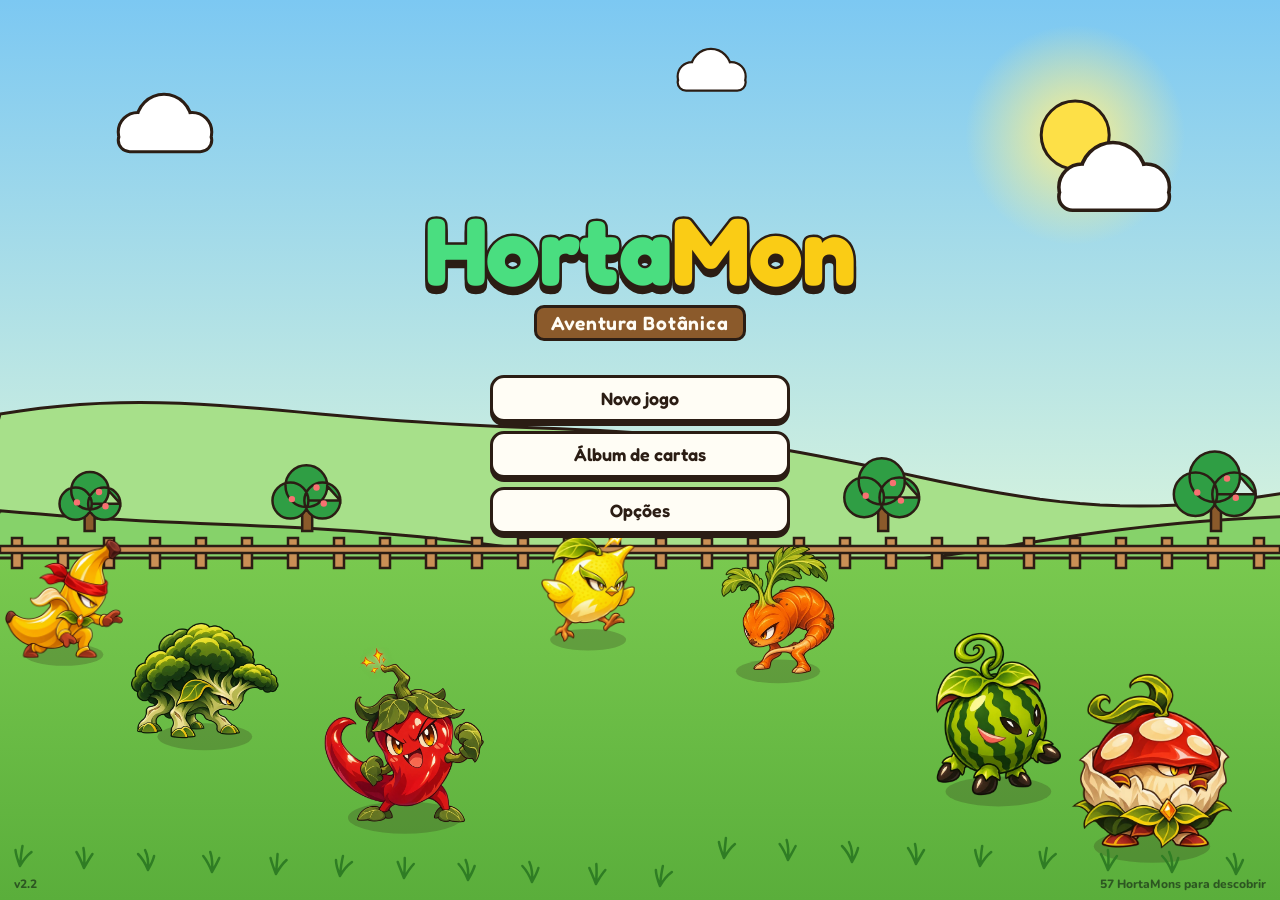
==== commit e2a4668b: "Diferencia filhotes, jovens e adultos nas 19 famílias de HortaMon" ====
--- a/index.html
+++ b/index.html
@@ -256,7 +256,7 @@
           <div id="hud-enemy" class="battle-hud hud-enemy">
             <div class="hud-row-top">
               <div class="hud-name-group">
-                <strong id="enemy-name">Cenourito</strong>
+                <strong id="enemy-name">Cenourim</strong>
                 <span id="enemy-caught-mark" class="caught-mark hidden" title="Espécie já capturada!">🏺</span>
               </div>
               <span id="enemy-level" class="lv-pill">Nv. 4</span>
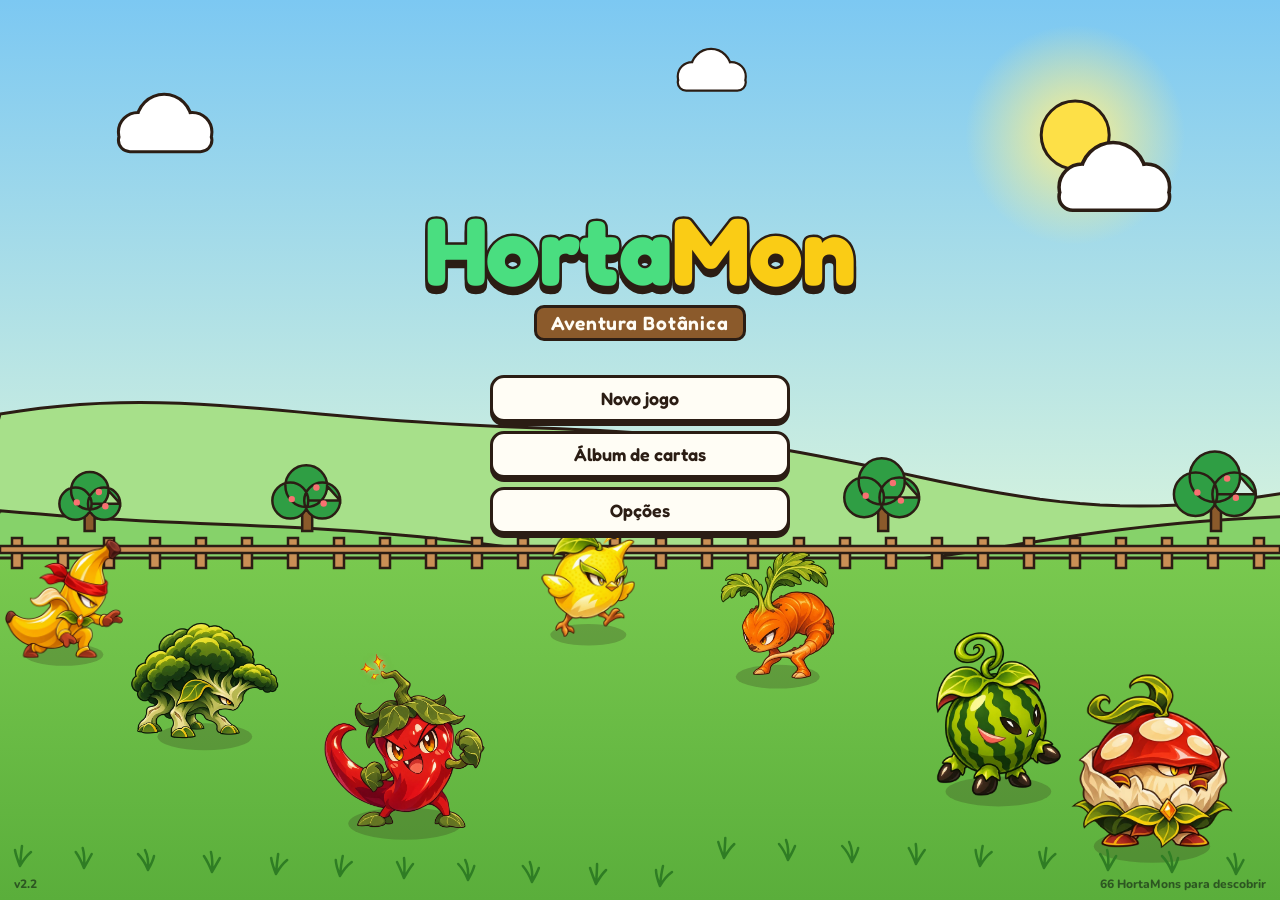
==== commit e55e0a2f: "Adiciona as famílias de araras, micos e capivaras ao HortaMon" ====
--- a/index.html
+++ b/index.html
@@ -23,6 +23,7 @@
   <script defer src="js/data/world.js"></script>
   <script defer src="js/engine/audio.js"></script>
   <script defer src="js/data/creature-art.js"></script>
+  <script defer src="js/data/animal-art.js"></script>
   <script defer src="js/engine/sprites.js"></script>
   <script defer src="js/engine/save.js"></script>
   <script defer src="js/engine/battle.js"></script>
@@ -127,7 +128,7 @@
               <svg class="ico" viewBox="0 0 24 24" aria-hidden="true" style="color:#ea580c"><path d="M8 3l4 6 4-6"/><circle cx="12" cy="15" r="5"/></svg> <strong id="hud-badges">0</strong>
             </span>
             <span class="stat-pill stat-dex" title="Espécies capturadas na BotaniDex">
-              <svg class="ico" viewBox="0 0 24 24" aria-hidden="true" style="color:#0369a1"><path d="M4 5.5C4 4.7 4.7 4 5.5 4H11v16H5.5A1.5 1.5 0 0 1 4 18.5z"/><path d="M20 5.5c0-.8-.7-1.5-1.5-1.5H13v16h5.5c.8 0 1.5-.7 1.5-1.5z"/></svg> <strong id="hud-dex">1/57</strong>
+              <svg class="ico" viewBox="0 0 24 24" aria-hidden="true" style="color:#0369a1"><path d="M4 5.5C4 4.7 4.7 4 5.5 4H11v16H5.5A1.5 1.5 0 0 1 4 18.5z"/><path d="M20 5.5c0-.8-.7-1.5-1.5-1.5H13v16h5.5c.8 0 1.5-.7 1.5-1.5z"/></svg> <strong id="hud-dex">1/66</strong>
             </span>
           </div>
         </div>
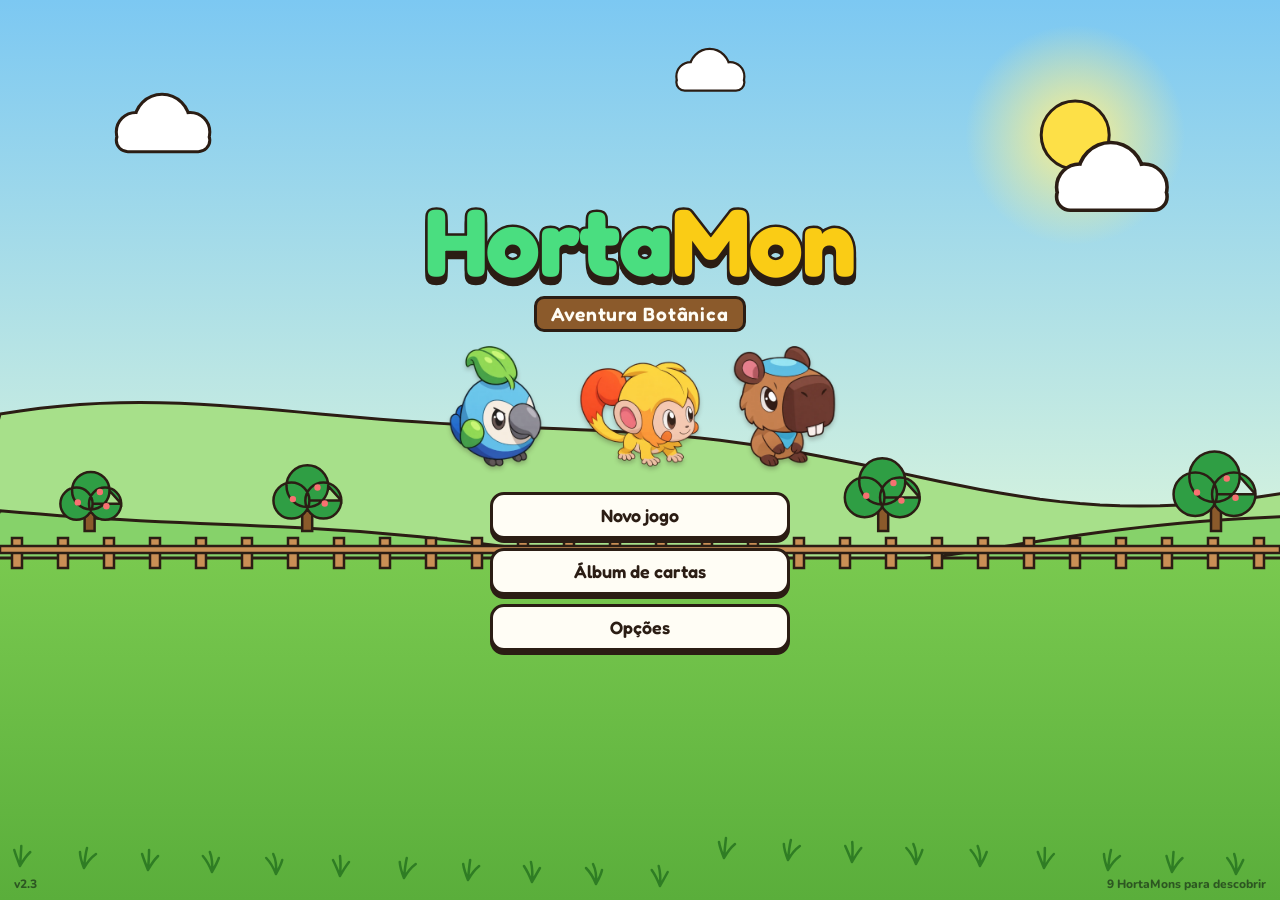
==== commit 6a8761a7: "Destaca as nove criaturas da ficha e melhora a arena no celular" ====
--- a/index.html
+++ b/index.html
@@ -14,21 +14,20 @@
   <meta name="theme-color" content="#22c55e" />
   <meta name="mobile-web-app-capable" content="yes" />
   <meta name="apple-mobile-web-app-capable" content="yes" />
-  <link rel="stylesheet" href="css/style.css" />
+  <link rel="stylesheet" href="css/style.css?v=2.3" />
 
   <!-- Ordem exata de carregamento (compatível com file:// sem ES modules) -->
   <script defer src="js/data/types.js"></script>
   <script defer src="js/data/moves.js"></script>
-  <script defer src="js/data/species.js"></script>
-  <script defer src="js/data/world.js"></script>
+  <script defer src="js/data/species.js?v=2.3"></script>
+  <script defer src="js/data/world.js?v=2.3"></script>
   <script defer src="js/engine/audio.js"></script>
-  <script defer src="js/data/creature-art.js"></script>
   <script defer src="js/data/animal-art.js"></script>
-  <script defer src="js/engine/sprites.js"></script>
-  <script defer src="js/engine/save.js"></script>
-  <script defer src="js/engine/battle.js"></script>
+  <script defer src="js/engine/sprites.js?v=2.3"></script>
+  <script defer src="js/engine/save.js?v=2.3"></script>
+  <script defer src="js/engine/battle.js?v=2.3"></script>
   <script defer src="js/engine/overworld.js"></script>
-  <script defer src="js/main.js"></script>
+  <script defer src="js/main.js?v=2.3"></script>
 </head>
 <body>
   <div id="app" class="app-root">
@@ -44,6 +43,7 @@
             <span class="logo-horta">Horta</span><span class="logo-mon">Mon</span>
           </h1>
           <p class="game-subtitle">Aventura Botânica</p>
+          <div id="title-creatures" class="title-creatures"></div>
         </header>
 
         <nav class="title-menu" aria-label="Menu principal">
@@ -54,7 +54,7 @@
           <button id="btn-new-game" type="button" class="menu-item">
             <span class="mi-label">Novo jogo</span>
           </button>
-          <a id="btn-title-cards" class="menu-item" href="cartas.html">
+          <a id="btn-title-cards" class="menu-item" href="cartas.html?galeria=todas">
             <span class="mi-label">Álbum de cartas</span>
           </a>
           <button id="btn-title-options" type="button" class="menu-item">
@@ -64,7 +64,7 @@
       </div>
 
       <footer class="title-footer">
-        <span>v2.2</span>
+        <span>v2.3</span>
         <span id="title-count-pill"></span>
       </footer>
     </section>
@@ -128,7 +128,7 @@
               <svg class="ico" viewBox="0 0 24 24" aria-hidden="true" style="color:#ea580c"><path d="M8 3l4 6 4-6"/><circle cx="12" cy="15" r="5"/></svg> <strong id="hud-badges">0</strong>
             </span>
             <span class="stat-pill stat-dex" title="Espécies capturadas na BotaniDex">
-              <svg class="ico" viewBox="0 0 24 24" aria-hidden="true" style="color:#0369a1"><path d="M4 5.5C4 4.7 4.7 4 5.5 4H11v16H5.5A1.5 1.5 0 0 1 4 18.5z"/><path d="M20 5.5c0-.8-.7-1.5-1.5-1.5H13v16h5.5c.8 0 1.5-.7 1.5-1.5z"/></svg> <strong id="hud-dex">1/66</strong>
+              <svg class="ico" viewBox="0 0 24 24" aria-hidden="true" style="color:#0369a1"><path d="M4 5.5C4 4.7 4.7 4 5.5 4H11v16H5.5A1.5 1.5 0 0 1 4 18.5z"/><path d="M20 5.5c0-.8-.7-1.5-1.5-1.5H13v16h5.5c.8 0 1.5-.7 1.5-1.5z"/></svg> <strong id="hud-dex">1/9</strong>
             </span>
           </div>
         </div>
@@ -251,19 +251,19 @@
         </header>
 
         <div class="battle-stage cartoon-card">
-          <canvas id="battle-canvas" width="760" height="340"></canvas>
-
-          <!-- HUD Inimigo (Superior Esquerdo) -->
+          <canvas id="battle-canvas" width="760" height="480" aria-label="Arena de batalha"></canvas>
+
+          <!-- HUD do adversário -->
           <div id="hud-enemy" class="battle-hud hud-enemy">
             <div class="hud-row-top">
               <div class="hud-name-group">
-                <strong id="enemy-name">Cenourim</strong>
+                <strong id="enemy-name">Capi</strong>
                 <span id="enemy-caught-mark" class="caught-mark hidden" title="Espécie já capturada!">🏺</span>
               </div>
               <span id="enemy-level" class="lv-pill">Nv. 4</span>
             </div>
             <div class="hud-row-meta">
-              <span id="enemy-type-badge" class="type-chip">🥕 Raiz</span>
+              <span id="enemy-type-badge" class="type-chip">🍉 Fresco</span>
               <span id="enemy-status-badge" class="status-chip hidden"></span>
               <span id="enemy-stages" class="stages-group"></span>
               <div id="enemy-party-dots" class="party-dots hidden" title="Time do oponente"></div>
@@ -277,10 +277,10 @@
             </div>
           </div>
 
-          <!-- HUD Jogador (Inferior Direito) -->
+          <!-- HUD do jogador -->
           <div id="hud-player" class="battle-hud hud-player">
             <div class="hud-row-top">
-              <strong id="player-name">Pimentico</strong>
+              <strong id="player-name">Pequemico</strong>
               <span id="player-level" class="lv-pill">Nv. 5</span>
             </div>
             <div class="hud-row-meta">
--- a/css/style.css
+++ b/css/style.css
@@ -379,12 +379,28 @@
   display: flex;
   flex-direction: column;
   align-items: center;
-  gap: clamp(14px, 4vh, 34px);
-  margin-bottom: 18vh;
+  gap: clamp(10px, 2.2vh, 22px);
+  margin-bottom: 6vh;
 }
 
 .title-hero {
   text-align: center;
+}
+
+.title-creatures {
+  display: grid;
+  grid-template-columns: repeat(3, minmax(0, 1fr));
+  gap: clamp(4px, 1.5vw, 14px);
+  width: min(420px, 88vw);
+  margin: 10px auto 0;
+}
+
+.title-creatures img {
+  display: block;
+  width: 100%;
+  aspect-ratio: 1;
+  object-fit: contain;
+  filter: drop-shadow(0 3px 2px rgb(43 29 20 / 24%));
 }
 
 .game-logo {
@@ -699,7 +715,7 @@
 
 .starter-art-box {
   position: relative;
-  height: 126px;
+  height: clamp(172px, 28vw, 224px);
   border-radius: 14px;
   border: 2.5px solid var(--ink);
   background: radial-gradient(circle at 50% 42%, #ffffff 0%, var(--card-tint, #fef9c3) 100%);
@@ -710,8 +726,8 @@
 }
 
 .starter-art-box img {
-  width: 112px;
-  height: 112px;
+  width: 94%;
+  height: 94%;
   object-fit: contain;
   transition: transform 0.2s ease;
 }
@@ -1360,41 +1376,42 @@
 }
 
 .battle-stage {
-  position: relative;
+  display: grid;
+  grid-template-columns: repeat(2, minmax(0, 1fr));
+  align-items: stretch;
+  gap: 0 4px;
   padding: 0;
   overflow: hidden;
-  background: #93c5fd;
-  line-height: 0;
+  background: #e5f5ec;
 }
 
 #battle-canvas {
+  grid-column: 1 / -1;
+  grid-row: 2;
   display: block;
   width: 100%;
   height: auto;
-  aspect-ratio: 760 / 340;
+  aspect-ratio: 760 / 480;
 }
 
 .battle-hud {
-  position: absolute;
-  width: 268px;
-  max-width: 44%;
-  background: rgba(255, 253, 245, 0.95);
-  border: 3px solid var(--ink);
-  border-radius: 15px;
-  box-shadow: 0 4px 0 var(--ink);
-  padding: 8px 11px;
+  grid-row: 1;
+  min-width: 0;
+  margin: 5px 5px 7px;
+  background: var(--cream);
+  border: 2px solid var(--ink);
+  border-radius: 10px;
+  box-shadow: 0 2px 0 var(--ink);
+  padding: 6px 9px;
   line-height: 1.2;
-  z-index: 5;
 }
 
 .hud-enemy {
-  top: 12px;
-  left: 12px;
+  grid-column: 2;
 }
 
 .hud-player {
-  bottom: 12px;
-  right: 12px;
+  grid-column: 1;
 }
 
 .hud-row-top {
@@ -2313,9 +2330,11 @@
 }
 
 .dex-detail-top img {
-  width: 92px;
-  height: 92px;
+  width: clamp(100px, 32vw, 158px);
+  height: auto;
+  aspect-ratio: 1;
   object-fit: contain;
+  flex-shrink: 0;
   background: var(--cream);
   border: 2.5px solid var(--ink);
   border-radius: 16px;
@@ -2683,10 +2702,6 @@
   .dex-layout,
   .box-split {
     grid-template-columns: 1fr;
-  }
-  .battle-hud {
-    width: 215px;
-    padding: 6px 8px;
   }
 }
 
@@ -2877,8 +2892,8 @@
   .battle-shell {
     max-width: none;
     display: grid;
-    grid-template-columns: minmax(0, calc((100vh - 56px) * 2.235)) minmax(272px, 1fr);
-    grid-template-columns: minmax(0, calc((100dvh - 56px) * 2.235)) minmax(272px, 1fr);
+    grid-template-columns: minmax(0, calc((100vh - 126px) * 1.5833)) minmax(272px, 1fr);
+    grid-template-columns: minmax(0, calc((100dvh - 126px) * 1.5833)) minmax(272px, 1fr);
     grid-template-rows: auto auto 1fr;
     gap: 5px;
   }
@@ -2957,7 +2972,6 @@
     grid-template-columns: 1fr 1fr;
   }
   .battle-hud {
-    width: 190px;
     padding: 4px 7px;
     font-size: 0.78rem;
   }
@@ -2980,6 +2994,9 @@
     gap: 7vw;
     margin-bottom: 0;
   }
+  .title-creatures {
+    width: min(320px, 43vw);
+  }
   .game-logo {
     font-size: clamp(2.6rem, 8vw, 4.4rem);
   }
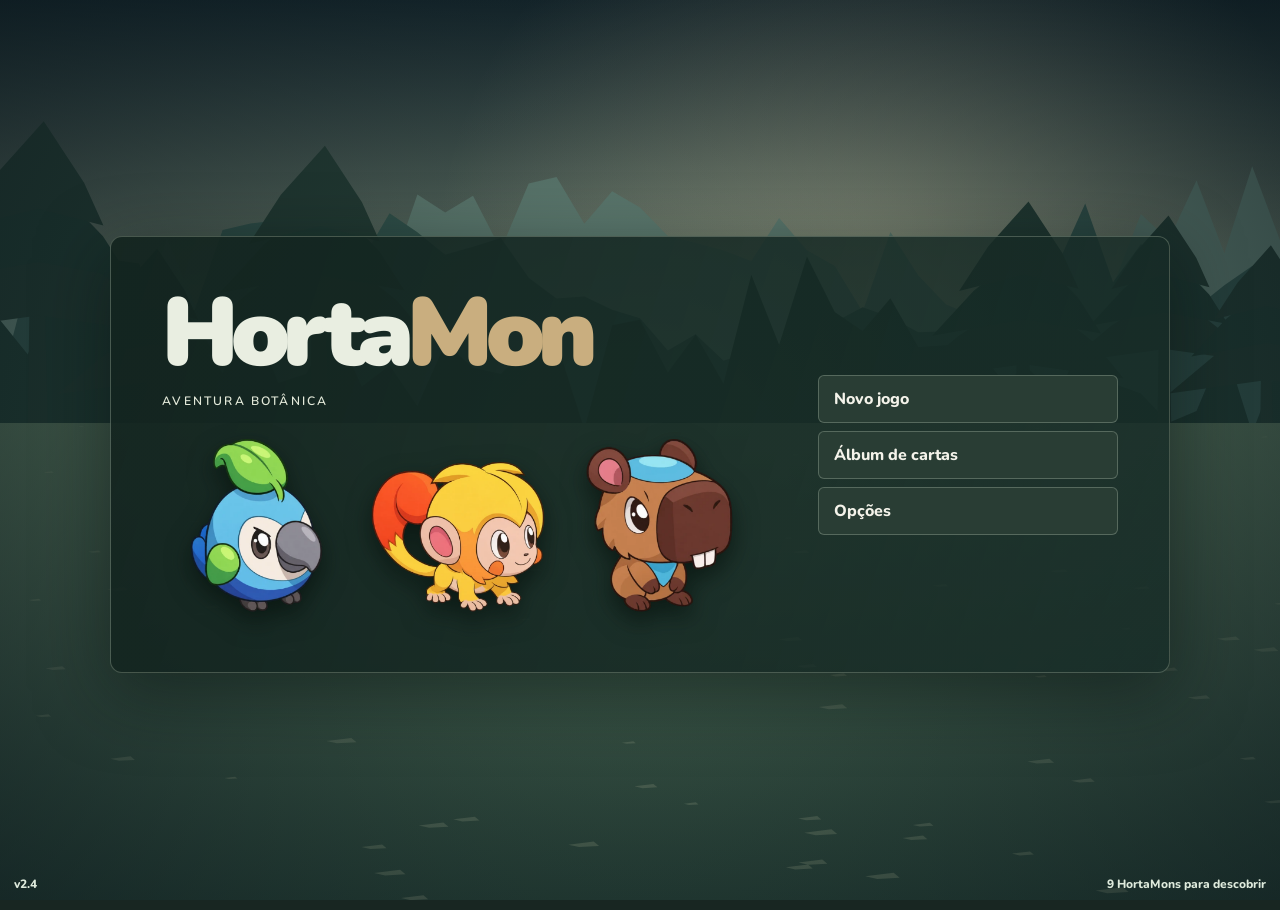
==== commit 33b8df3e: "Redesenha a exploração e a batalha do HortaMon em 2.5D" ====
--- a/index.html
+++ b/index.html
@@ -11,23 +11,24 @@
   />
   <link rel="manifest" href="manifest.webmanifest" />
   <link rel="apple-touch-icon" href="icons/icon-192.png" />
-  <meta name="theme-color" content="#22c55e" />
+  <meta name="theme-color" content="#172722" />
   <meta name="mobile-web-app-capable" content="yes" />
   <meta name="apple-mobile-web-app-capable" content="yes" />
-  <link rel="stylesheet" href="css/style.css?v=2.3" />
+  <link rel="stylesheet" href="css/style.css?v=2.4" />
 
   <!-- Ordem exata de carregamento (compatível com file:// sem ES modules) -->
   <script defer src="js/data/types.js"></script>
   <script defer src="js/data/moves.js"></script>
-  <script defer src="js/data/species.js?v=2.3"></script>
-  <script defer src="js/data/world.js?v=2.3"></script>
+  <script defer src="js/data/species.js?v=2.4"></script>
+  <script defer src="js/data/world.js?v=2.4"></script>
   <script defer src="js/engine/audio.js"></script>
   <script defer src="js/data/animal-art.js"></script>
-  <script defer src="js/engine/sprites.js?v=2.3"></script>
-  <script defer src="js/engine/save.js?v=2.3"></script>
-  <script defer src="js/engine/battle.js?v=2.3"></script>
-  <script defer src="js/engine/overworld.js"></script>
-  <script defer src="js/main.js?v=2.3"></script>
+  <script defer src="js/engine/sprites.js?v=2.4"></script>
+  <script defer src="js/engine/save.js?v=2.4"></script>
+  <script defer src="js/engine/scenery.js?v=2.4"></script>
+  <script defer src="js/engine/battle.js?v=2.4"></script>
+  <script defer src="js/engine/overworld.js?v=2.4"></script>
+  <script defer src="js/main.js?v=2.4"></script>
 </head>
 <body>
   <div id="app" class="app-root">
@@ -64,7 +65,7 @@
       </div>
 
       <footer class="title-footer">
-        <span>v2.3</span>
+        <span>v2.4</span>
         <span id="title-count-pill"></span>
       </footer>
     </section>
--- a/css/style.css
+++ b/css/style.css
@@ -3005,3 +3005,248 @@
     font-size: 1rem;
   }
 }
+
+/* Direção de arte e composição das telas de jogo. */
+:root {
+  --ink: #25332e;
+  --ink-soft: #526058;
+  --cream: #f0eee5;
+  --cream-warm: #e7e6dc;
+  --cream-deep: #d8ddcd;
+  --leaf: #81986f;
+  --leaf-dark: #3c624b;
+  --leaf-soft: #dce6d4;
+  --sun: #c7a877;
+  --sun-soft: #eae1c9;
+  --sky: #819fa6;
+  --sky-soft: #dce6e7;
+  --border-w: 1px;
+  --radius-sm: 5px;
+  --radius-md: 8px;
+  --radius-lg: 12px;
+  --shadow-cartoon: 0 9px 24px #06100e28;
+  --shadow-cartoon-sm: 0 2px 7px #06100e22;
+  --shadow-cartoon-lg: 0 12px 28px #06100e36;
+  --font-display: var(--font-main);
+}
+
+html,
+body {
+  background: #182622;
+}
+
+body::before { content: none; }
+
+.app-root {
+  min-height: 100dvh;
+  justify-content: flex-start;
+  padding: clamp(6px, 1vw, 14px);
+}
+
+.screen-title { max-width: none; }
+
+.title-layout {
+  display: grid;
+  grid-template-columns: minmax(0, 1fr) minmax(234px, 300px);
+  gap: clamp(22px, 5vw, 74px);
+  width: min(100%, 1060px);
+  padding: clamp(18px, 4vw, 54px);
+  margin: 0;
+  background: linear-gradient(108deg, #13241fef, #172c27cc);
+  border: 1px solid #b8c5af4d;
+  border-radius: 12px;
+  box-shadow: 0 20px 70px #06100e80;
+}
+
+.title-hero { text-align: left; }
+.game-logo {
+  font-size: clamp(3rem, 8vw, 6rem);
+  font-weight: 1000;
+  letter-spacing: -0.075em;
+  -webkit-text-stroke: 0;
+  filter: none;
+}
+.logo-horta { color: #e9eee1; }
+.logo-mon { color: #c9ae7f; }
+
+.game-subtitle {
+  margin-top: 13px;
+  padding: 0;
+  color: #e3e9d9;
+  background: none;
+  border: 0;
+  text-transform: uppercase;
+  letter-spacing: 0.18em;
+  font-size: 0.76rem;
+}
+
+.title-creatures {
+  width: 100%;
+  gap: clamp(6px, 1vw, 18px);
+  margin: 22px 0 0;
+}
+
+.title-creatures img { filter: drop-shadow(0 10px 12px #07130dbb); }
+
+.title-menu { width: 100%; gap: 8px; }
+.menu-item {
+  align-items: flex-start;
+  padding: 12px 15px;
+  border: 1px solid #a6b6a65c;
+  border-radius: 6px;
+  background: #293d34;
+  color: #f4f3ea;
+  box-shadow: none;
+  font-size: 1rem;
+  font-weight: 800;
+}
+.menu-item::before { content: none; }
+.menu-item:hover,
+.menu-item:focus-visible { background: #426154; }
+.menu-item-main { background: #4b6552; }
+.menu-item-main:hover,
+.menu-item-main:focus-visible { background: #567660; }
+.mi-sub { color: #e3eadf; }
+.title-footer { color: #deeadc; }
+
+.top-bar,
+.dialogue-box,
+.controls-side-card,
+.quest-card,
+.starter-card,
+.battle-hud {
+  background: var(--cream);
+}
+
+.btn,
+.dpad-btn,
+.btab-btn,
+.starter-card,
+.dialogue-box {
+  border-width: 1px;
+  border-radius: var(--radius-md);
+  box-shadow: var(--shadow-cartoon-sm);
+}
+
+.btn-primary,
+.btn-wood { background: #3c5a49; color: #f9f9f0; text-shadow: none; }
+.btn-cream,
+.dpad-btn { background: #eeeee4; }
+.btn-leaf { background: #dce6d4; }
+.btn-sun { background: #eaddbc; }
+.btn-sky { background: #dce8e8; }
+.btn-danger { background: #963f39; text-shadow: none; }
+.zone-pill,
+.stat-pill,
+.controls-hint-bar { border-width: 1px; border-radius: var(--radius-sm); }
+
+.starter-art-box {
+  background: radial-gradient(ellipse at 40% 37%, #f6f4e8 0%, var(--card-tint, #e5e6d8) 55%, #aab9a3 155%);
+  border: 1px solid #88948a;
+  border-radius: 8px;
+}
+
+.screen-overworld,
+.screen-battle { max-width: none; gap: 8px; }
+.overworld-layout {
+  grid-template-columns: minmax(0, 1fr) minmax(205px, 22%);
+  gap: 8px;
+  align-items: start;
+}
+.stage-column,
+.side-panel { min-width: 0; }
+.canvas-frame { background: #25372d; }
+#overworld-canvas {
+  height: max(360px, calc(100dvh - 128px));
+  aspect-ratio: auto;
+  touch-action: none;
+}
+.controls-hint-bar { display: none; }
+.side-panel {
+  display: flex;
+  max-height: calc(100dvh - 84px);
+  overflow-y: auto;
+  grid-template-columns: none;
+}
+
+.battle-shell {
+  max-width: none;
+  display: grid;
+  grid-template-columns: minmax(0, 1fr) minmax(272px, 26%);
+  grid-template-rows: auto auto 1fr;
+  gap: 8px;
+}
+
+.battle-topbar { grid-column: 1 / -1; }
+.battle-stage {
+  grid-column: 1;
+  grid-row: 2 / span 2;
+  align-self: start;
+  background: #d6e0d6;
+}
+#battle-canvas {
+  height: max(310px, calc(100dvh - 138px));
+  aspect-ratio: auto;
+}
+.battle-narration { grid-column: 2; grid-row: 2; }
+.battle-command-deck {
+  grid-column: 2;
+  grid-row: 3;
+  grid-template-columns: minmax(0, 1fr);
+  min-height: 0;
+  align-self: start;
+}
+.battle-tabs { grid-template-columns: repeat(2, minmax(0, 1fr)); }
+.battle-action-pane { min-width: 0; }
+
+@media (max-width: 700px) and (orientation: portrait) {
+  .title-layout {
+    display: flex;
+    flex-direction: column;
+    width: min(100%, 460px);
+    gap: 20px;
+    padding: 24px 18px 18px;
+  }
+  .title-hero { text-align: center; }
+  .title-creatures { margin-top: 14px; }
+  .title-footer { padding-inline: 8px; }
+  .top-bar { flex-wrap: wrap; padding: 6px 8px; gap: 5px; }
+  .top-bar-left { justify-content: space-between; width: 100%; gap: 4px; }
+  .top-bar-actions { flex-wrap: nowrap; justify-content: space-between; width: 100%; gap: 3px; }
+  .top-bar-actions .btn { padding: 5px 8px; min-height: 32px; }
+  .overworld-layout { grid-template-columns: minmax(0, 1fr); gap: 7px; }
+  #overworld-canvas { height: max(300px, calc(100dvh - 240px)); }
+  .side-panel { display: contents; }
+  .controls-side-card { grid-row: 2; padding: 5px 8px; }
+  .quest-card { grid-row: 3; }
+  .party-side-card { grid-row: 4; }
+  .dpad { grid-template-columns: repeat(3, 40px); grid-template-rows: repeat(3, 34px); }
+  .dpad-btn { width: 40px; height: 34px; }
+  .battle-shell {
+    display: flex;
+    gap: 6px;
+  }
+  #battle-canvas {
+    height: auto;
+    aspect-ratio: 6 / 5;
+  }
+  .battle-stage { align-self: stretch; }
+  .battle-command-deck { align-self: stretch; }
+  .battle-tabs { grid-template-columns: repeat(4, minmax(0, 1fr)); gap: 4px; padding: 4px; }
+  .btab-btn { font-size: 0.76rem; padding: 6px; justify-content: center; }
+  .battle-hud { padding: 5px 6px; margin: 3px 3px 5px; }
+}
+
+@media (orientation: landscape) and (max-height: 560px) {
+  .title-layout { gap: 20px; padding: 16px 24px; }
+  .title-creatures { width: min(265px, 100%); margin-top: 7px; }
+  .overworld-layout { grid-template-columns: minmax(0, 1fr) minmax(170px, 23%); }
+  #overworld-canvas { height: max(220px, calc(100dvh - 62px)); }
+  .side-panel { max-height: calc(100dvh - 62px); }
+  .battle-shell { grid-template-columns: minmax(0, 1fr) minmax(236px, 34%); }
+  #battle-canvas { height: max(180px, calc(100dvh - 118px)); }
+}
+
+@media (prefers-reduced-motion: reduce) {
+  .screen { animation: none; }
+}
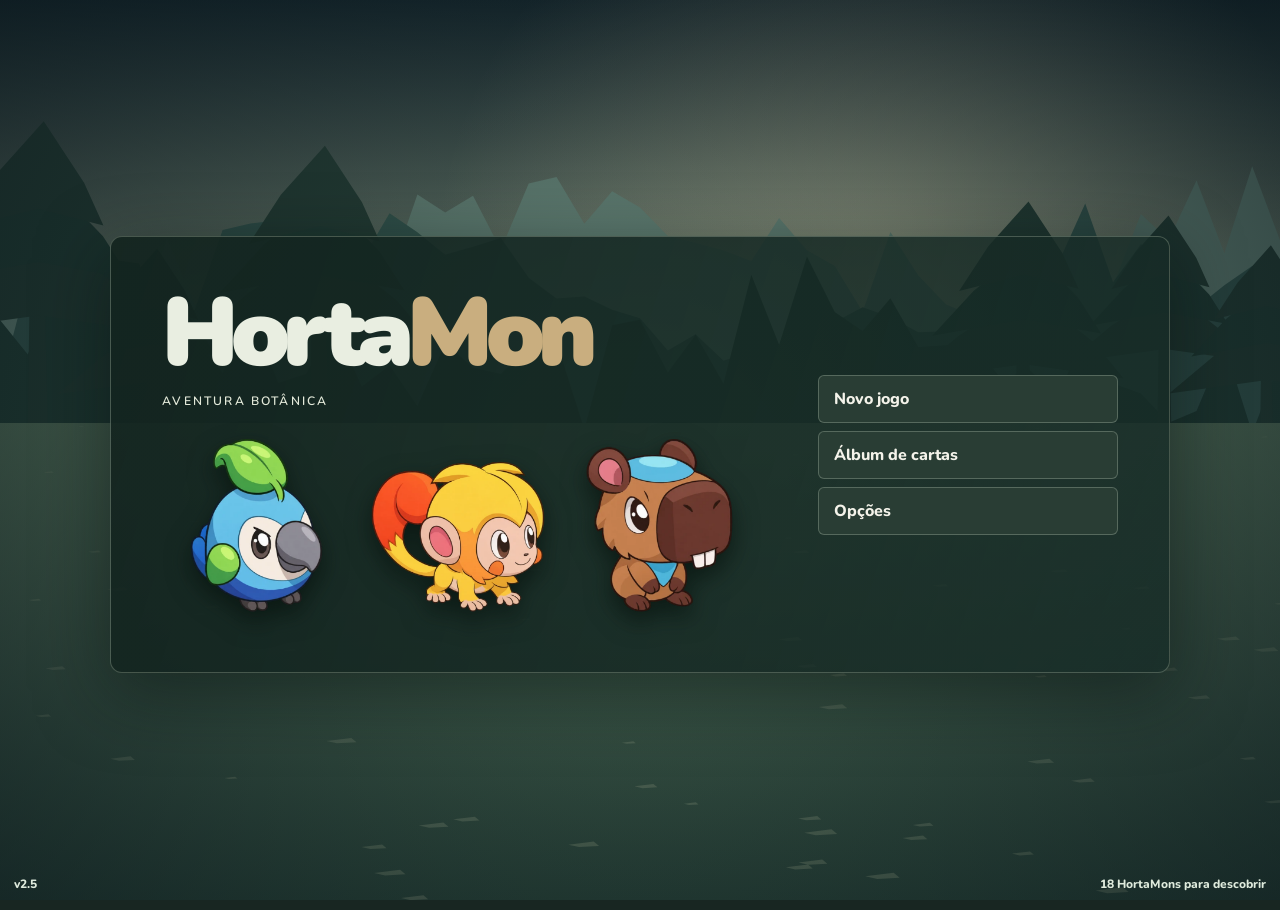
==== commit f95a75ae: "Adiciona nove cartas e três famílias de evolução ao HortaMon" ====
--- a/index.html
+++ b/index.html
@@ -17,18 +17,19 @@
   <link rel="stylesheet" href="css/style.css?v=2.4" />
 
   <!-- Ordem exata de carregamento (compatível com file:// sem ES modules) -->
-  <script defer src="js/data/types.js"></script>
-  <script defer src="js/data/moves.js"></script>
-  <script defer src="js/data/species.js?v=2.4"></script>
-  <script defer src="js/data/world.js?v=2.4"></script>
+  <script defer src="js/data/types.js?v=2.5"></script>
+  <script defer src="js/data/moves.js?v=2.5"></script>
+  <script defer src="js/data/species.js?v=2.5"></script>
+  <script defer src="js/data/world.js?v=2.5"></script>
   <script defer src="js/engine/audio.js"></script>
   <script defer src="js/data/animal-art.js"></script>
+  <script defer src="js/data/family-art.js?v=2.5"></script>
   <script defer src="js/engine/sprites.js?v=2.4"></script>
   <script defer src="js/engine/save.js?v=2.4"></script>
   <script defer src="js/engine/scenery.js?v=2.4"></script>
   <script defer src="js/engine/battle.js?v=2.4"></script>
   <script defer src="js/engine/overworld.js?v=2.4"></script>
-  <script defer src="js/main.js?v=2.4"></script>
+  <script defer src="js/main.js?v=2.5"></script>
 </head>
 <body>
   <div id="app" class="app-root">
@@ -65,7 +66,7 @@
       </div>
 
       <footer class="title-footer">
-        <span>v2.4</span>
+        <span>v2.5</span>
         <span id="title-count-pill"></span>
       </footer>
     </section>
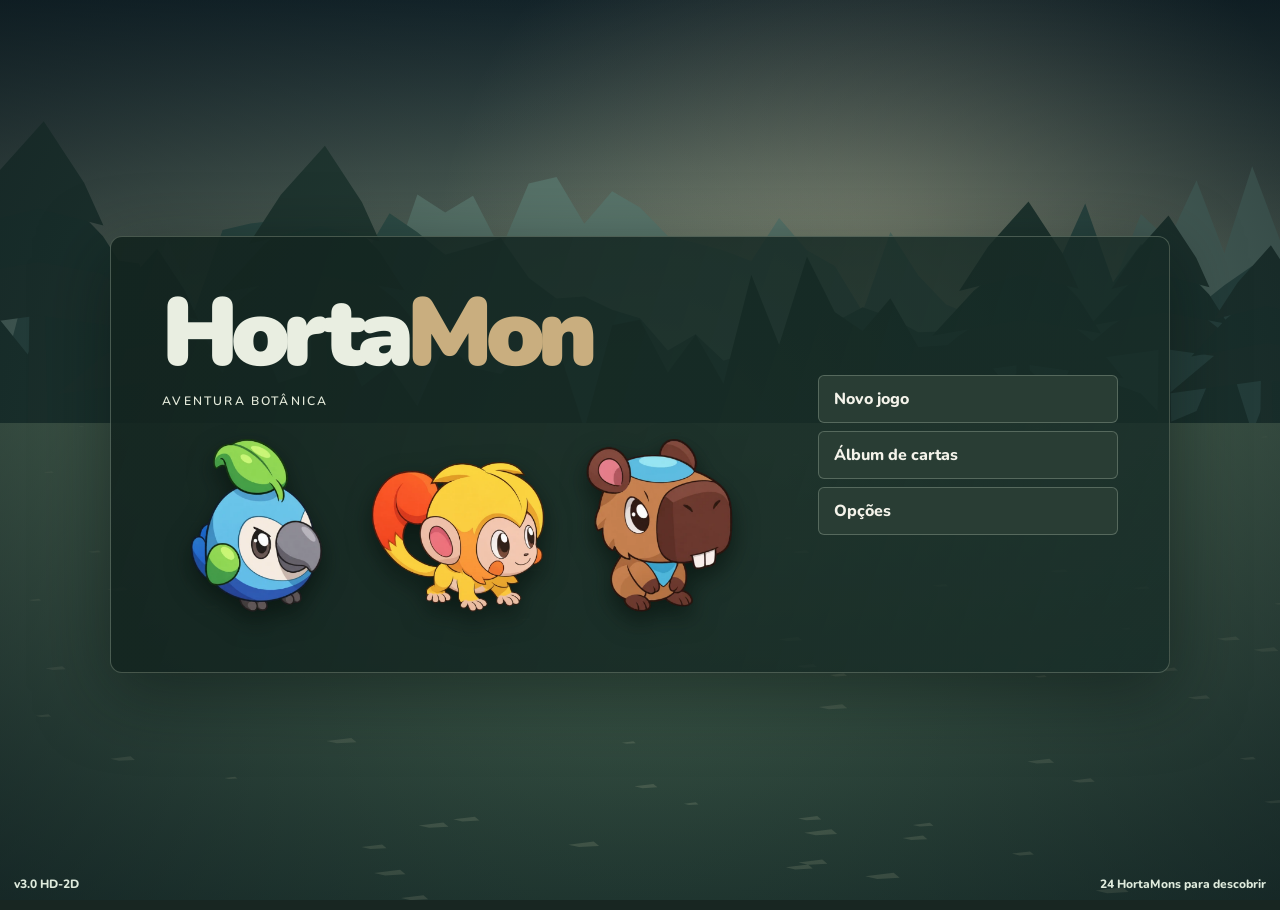
==== commit 0f1de8bd: "feat: HortaMon v3.0 HD-2D 3D (WebGL Three.js), 24 criaturas auditadas e NPCs detalhados" ====
--- a/index.html
+++ b/index.html
@@ -14,22 +14,26 @@
   <meta name="theme-color" content="#172722" />
   <meta name="mobile-web-app-capable" content="yes" />
   <meta name="apple-mobile-web-app-capable" content="yes" />
-  <link rel="stylesheet" href="css/style.css?v=2.4" />
+  <link rel="stylesheet" href="css/style.css?v=3.0" />
 
   <!-- Ordem exata de carregamento (compatível com file:// sem ES modules) -->
   <script defer src="js/data/types.js?v=2.5"></script>
   <script defer src="js/data/moves.js?v=2.5"></script>
-  <script defer src="js/data/species.js?v=2.5"></script>
-  <script defer src="js/data/world.js?v=2.5"></script>
+  <script defer src="js/data/species.js?v=2.6"></script>
+  <script defer src="js/data/world.js?v=2.6"></script>
   <script defer src="js/engine/audio.js"></script>
   <script defer src="js/data/animal-art.js"></script>
-  <script defer src="js/data/family-art.js?v=2.5"></script>
+  <script defer src="js/data/family-art.js?v=2.6"></script>
   <script defer src="js/engine/sprites.js?v=2.4"></script>
   <script defer src="js/engine/save.js?v=2.4"></script>
   <script defer src="js/engine/scenery.js?v=2.4"></script>
-  <script defer src="js/engine/battle.js?v=2.4"></script>
-  <script defer src="js/engine/overworld.js?v=2.4"></script>
-  <script defer src="js/main.js?v=2.5"></script>
+  <script defer src="js/vendor/three.min.js"></script>
+  <script defer src="js/engine/hd2d-core.js?v=3.0"></script>
+  <script defer src="js/engine/battle-3d.js?v=3.0"></script>
+  <script defer src="js/engine/battle.js?v=3.0"></script>
+  <script defer src="js/engine/overworld-3d.js?v=3.0"></script>
+  <script defer src="js/engine/overworld.js?v=3.0"></script>
+  <script defer src="js/main.js?v=3.0"></script>
 </head>
 <body>
   <div id="app" class="app-root">
@@ -66,7 +70,7 @@
       </div>
 
       <footer class="title-footer">
-        <span>v2.5</span>
+        <span>v3.0 HD-2D</span>
         <span id="title-count-pill"></span>
       </footer>
     </section>
@@ -130,7 +134,7 @@
               <svg class="ico" viewBox="0 0 24 24" aria-hidden="true" style="color:#ea580c"><path d="M8 3l4 6 4-6"/><circle cx="12" cy="15" r="5"/></svg> <strong id="hud-badges">0</strong>
             </span>
             <span class="stat-pill stat-dex" title="Espécies capturadas na BotaniDex">
-              <svg class="ico" viewBox="0 0 24 24" aria-hidden="true" style="color:#0369a1"><path d="M4 5.5C4 4.7 4.7 4 5.5 4H11v16H5.5A1.5 1.5 0 0 1 4 18.5z"/><path d="M20 5.5c0-.8-.7-1.5-1.5-1.5H13v16h5.5c.8 0 1.5-.7 1.5-1.5z"/></svg> <strong id="hud-dex">1/9</strong>
+              <svg class="ico" viewBox="0 0 24 24" aria-hidden="true" style="color:#0369a1"><path d="M4 5.5C4 4.7 4.7 4 5.5 4H11v16H5.5A1.5 1.5 0 0 1 4 18.5z"/><path d="M20 5.5c0-.8-.7-1.5-1.5-1.5H13v16h5.5c.8 0 1.5-.7 1.5-1.5z"/></svg> <strong id="hud-dex">1/24</strong>
             </span>
           </div>
         </div>
@@ -253,7 +257,9 @@
         </header>
 
         <div class="battle-stage cartoon-card">
-          <canvas id="battle-canvas" width="760" height="480" aria-label="Arena de batalha"></canvas>
+          <div class="battle-canvas-wrap">
+            <canvas id="battle-canvas" width="760" height="480" aria-label="Arena de batalha"></canvas>
+          </div>
 
           <!-- HUD do adversário -->
           <div id="hud-enemy" class="battle-hud hud-enemy">
@@ -386,6 +392,11 @@
   </div>
 
   <!-- =========================================================
+       TRANSIÇÃO CINEMATOGRÁFICA DE ENTRADA EM BATALHA
+  ========================================================== -->
+  <div id="battle-transition" class="battle-transition hidden" aria-hidden="true"></div>
+
+  <!-- =========================================================
        NOTIFICAÇÕES TOAST
   ========================================================== -->
   <div id="toast-container" class="toast-container" aria-live="polite"></div>
--- a/css/style.css
+++ b/css/style.css
@@ -3185,7 +3185,7 @@
   background: #d6e0d6;
 }
 #battle-canvas {
-  height: max(310px, calc(100dvh - 138px));
+  height: max(310px, calc(100dvh - 200px));
   aspect-ratio: auto;
 }
 .battle-narration { grid-column: 2; grid-row: 2; }
@@ -3197,7 +3197,34 @@
   align-self: start;
 }
 .battle-tabs { grid-template-columns: repeat(2, minmax(0, 1fr)); }
-.battle-action-pane { min-width: 0; }
+.battle-action-pane { min-width: 0; overflow: hidden; }
+.moves-grid {
+  grid-template-columns: 1fr;
+  gap: 6px;
+}
+.move-card {
+  min-width: 0;
+  padding: 7px 10px;
+  gap: 4px;
+}
+.move-card-top { min-width: 0; }
+.move-name {
+  min-width: 0;
+  white-space: nowrap;
+  overflow: hidden;
+  text-overflow: ellipsis;
+}
+.move-eff-badge,
+.move-meta-right {
+  flex-shrink: 0;
+}
+.battle-items-grid {
+  grid-template-columns: 1fr;
+  max-height: 240px;
+}
+.battle-party-grid {
+  grid-template-columns: repeat(2, minmax(0, 1fr));
+}
 
 @media (max-width: 700px) and (orientation: portrait) {
   .title-layout {
@@ -3247,6 +3274,169 @@
   #battle-canvas { height: max(180px, calc(100dvh - 118px)); }
 }
 
+/* ==========================================================================
+   V3.0 — CAMADAS HD-2D 3D (THREE.JS WEBGL) & POLIMENTO CINEMATOGRÁFICO
+   ========================================================================== */
+
+.canvas-frame {
+  position: relative;
+  overflow: hidden;
+  isolation: isolate;
+}
+
+.overworld-3d-layer {
+  position: absolute;
+  inset: 0;
+  width: 100%;
+  height: 100%;
+  display: block;
+  pointer-events: none;
+  z-index: 1;
+}
+
+#overworld-canvas {
+  position: relative;
+  z-index: 2;
+  background: transparent;
+}
+
+.canvas-frame::after {
+  content: '';
+  position: absolute;
+  inset: 0;
+  pointer-events: none;
+  z-index: 3;
+  background: radial-gradient(
+    ellipse at 50% 48%,
+    transparent 62%,
+    rgba(14, 28, 22, 0.24) 100%
+  );
+  box-shadow: inset 0 0 0 1px rgba(255, 253, 245, 0.14);
+}
+
+.battle-stage {
+  position: relative;
+  background: linear-gradient(180deg, #21372d 0%, #192b24 100%);
+  isolation: isolate;
+}
+
+.battle-canvas-wrap {
+  grid-column: 1 / -1;
+  grid-row: 2;
+  position: relative;
+  width: 100%;
+  overflow: hidden;
+  line-height: 0;
+  background: #1a2d25;
+}
+
+.battle-3d-layer {
+  position: absolute;
+  inset: 0;
+  width: 100%;
+  height: 100%;
+  display: block;
+  pointer-events: none;
+  z-index: 1;
+}
+
+#battle-canvas {
+  position: relative;
+  z-index: 2;
+  display: block;
+  width: 100%;
+  background: transparent;
+}
+
+.battle-canvas-wrap::after {
+  content: '';
+  position: absolute;
+  inset: 0;
+  pointer-events: none;
+  z-index: 3;
+  background: radial-gradient(
+    ellipse at 50% 50%,
+    transparent 58%,
+    rgba(12, 24, 19, 0.28) 100%
+  );
+  box-shadow: inset 0 1px 0 rgba(255, 253, 245, 0.18);
+}
+
+/* Placas de HUD de batalha refinadas sobre arenas 3D vibrantes */
+.battle-hud {
+  position: relative;
+  z-index: 4;
+  background: linear-gradient(180deg, rgba(255, 253, 246, 0.98) 0%, rgba(240, 238, 229, 0.96) 100%);
+  border: 1.5px solid rgba(37, 51, 46, 0.85);
+  box-shadow:
+    0 3px 10px rgba(10, 20, 16, 0.24),
+    0 2px 0 rgba(37, 51, 46, 0.5),
+    inset 0 1px 0 rgba(255, 255, 255, 0.85);
+}
+
+.battle-hud.hud-player {
+  border-top: 3px solid #2e8b57;
+}
+
+.battle-hud.hud-enemy {
+  border-top: 3px solid #c96842;
+}
+
+/* Transição rápida de entrada em batalha (flash + iris suave ~240ms) */
+.battle-transition {
+  position: fixed;
+  inset: 0;
+  z-index: 95;
+  pointer-events: none;
+  opacity: 0;
+  background: radial-gradient(
+    circle at 50% 50%,
+    rgba(255, 253, 240, 0.95) 0%,
+    rgba(255, 249, 219, 0.72) 42%,
+    rgba(23, 39, 34, 0.92) 100%
+  );
+}
+
+.battle-transition.is-leader {
+  background: radial-gradient(
+    circle at 50% 50%,
+    rgba(254, 243, 199, 0.98) 0%,
+    rgba(234, 179, 8, 0.62) 45%,
+    rgba(31, 42, 34, 0.94) 100%
+  );
+}
+
+.battle-transition.is-active {
+  animation: battleIrisFlash 240ms cubic-bezier(0.22, 0.85, 0.36, 1) forwards;
+}
+
+@keyframes battleIrisFlash {
+  0% {
+    opacity: 0;
+    transform: scale(1.12);
+  }
+  28% {
+    opacity: 0.96;
+    transform: scale(1);
+  }
+  100% {
+    opacity: 0;
+    transform: scale(1.04);
+  }
+}
+
+/* Toggle de Gráficos HD-2D 3D nos menus Opções/Pausa */
+.menu-row:disabled {
+  opacity: 0.62;
+  cursor: not-allowed;
+}
+
+.toggle-pill.hd3d {
+  background: #2f7d52;
+  color: #fffdf5;
+}
+
 @media (prefers-reduced-motion: reduce) {
   .screen { animation: none; }
-}
+  .battle-transition.is-active { animation: none; opacity: 0; }
+}
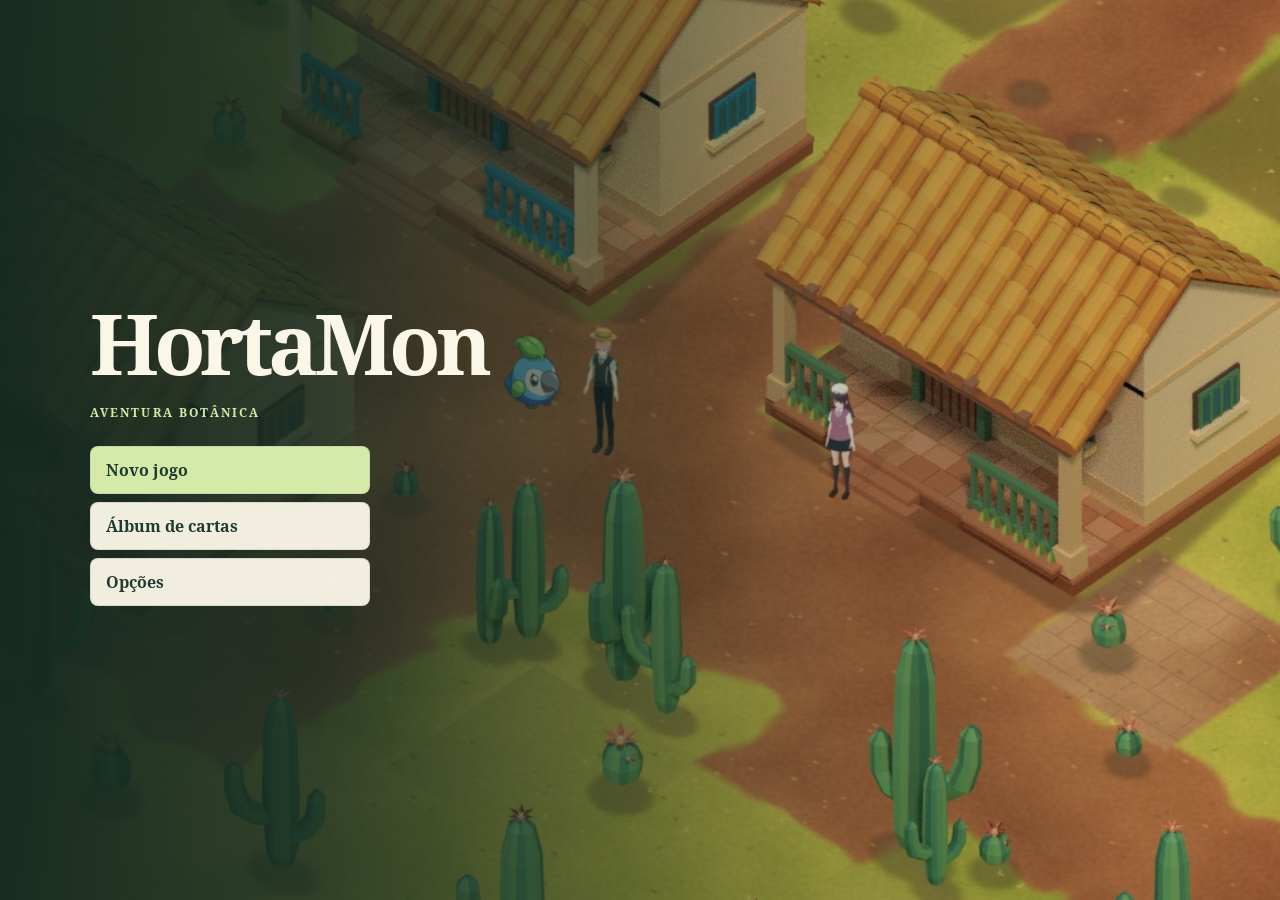
==== commit b083bf29: "Publica HortaMon com elenco VRoid e câmera 360°" ====
--- a/index.html
+++ b/index.html
@@ -14,26 +14,35 @@
   <meta name="theme-color" content="#172722" />
   <meta name="mobile-web-app-capable" content="yes" />
   <meta name="apple-mobile-web-app-capable" content="yes" />
-  <link rel="stylesheet" href="css/style.css?v=3.0" />
+  <link rel="stylesheet" href="css/style.css?v=3d" />
+  <link rel="stylesheet" href="css/mundo3d.css?v=giro" />
 
   <!-- Ordem exata de carregamento (compatível com file:// sem ES modules) -->
   <script defer src="js/data/types.js?v=2.5"></script>
   <script defer src="js/data/moves.js?v=2.5"></script>
-  <script defer src="js/data/species.js?v=2.6"></script>
-  <script defer src="js/data/world.js?v=2.6"></script>
+  <script defer src="js/data/species.js?v=2.5"></script>
+  <script defer src="js/data/world.js?v=2.5"></script>
+  <script defer src="js/data/cenario-unity.js"></script>
+  <script defer src="js/data/interiores-unity.js"></script>
+  <script defer src="js/data/modelos-unity.js"></script>
   <script defer src="js/engine/audio.js"></script>
-  <script defer src="js/data/animal-art.js"></script>
-  <script defer src="js/data/family-art.js?v=2.6"></script>
+  <script defer src="js/data/animal-art.js?v=atlas"></script>
+  <script defer src="js/data/family-art.js?v=atlas"></script>
   <script defer src="js/engine/sprites.js?v=2.4"></script>
-  <script defer src="js/engine/save.js?v=2.4"></script>
+  <script defer src="js/engine/save.js?v=diario"></script>
   <script defer src="js/engine/scenery.js?v=2.4"></script>
   <script defer src="js/vendor/three.min.js"></script>
-  <script defer src="js/engine/hd2d-core.js?v=3.0"></script>
-  <script defer src="js/engine/battle-3d.js?v=3.0"></script>
-  <script defer src="js/engine/battle.js?v=3.0"></script>
-  <script defer src="js/engine/overworld-3d.js?v=3.0"></script>
-  <script defer src="js/engine/overworld.js?v=3.0"></script>
-  <script defer src="js/main.js?v=3.0"></script>
+  <script defer src="js/engine/modelos3d.js"></script>
+  <script defer src="js/engine/renderer3d.js?v=giro"></script>
+    <script defer src="js/engine/paisagem.js"></script>
+  <script defer src="js/engine/avatar-elenco.js"></script>
+  <script defer src="js/engine/movimento.js?v=giro"></script>
+  <script defer src="js/engine/interiores.js?v=giro"></script>
+  <script defer src="js/engine/cenario3d.js?v=giro"></script>
+  <script defer src="js/engine/battle.js?v=diario"></script>
+  <script defer src="js/engine/overworld.js?v=giro"></script>
+  <script defer src="js/main.js?v=giro"></script>
+  <link rel="stylesheet" href="css/diario.css?v=elenco" />
 </head>
 <body>
   <div id="app" class="app-root">
@@ -70,7 +79,7 @@
       </div>
 
       <footer class="title-footer">
-        <span>v3.0 HD-2D</span>
+        <span></span>
         <span id="title-count-pill"></span>
       </footer>
     </section>
@@ -134,32 +143,43 @@
               <svg class="ico" viewBox="0 0 24 24" aria-hidden="true" style="color:#ea580c"><path d="M8 3l4 6 4-6"/><circle cx="12" cy="15" r="5"/></svg> <strong id="hud-badges">0</strong>
             </span>
             <span class="stat-pill stat-dex" title="Espécies capturadas na BotaniDex">
-              <svg class="ico" viewBox="0 0 24 24" aria-hidden="true" style="color:#0369a1"><path d="M4 5.5C4 4.7 4.7 4 5.5 4H11v16H5.5A1.5 1.5 0 0 1 4 18.5z"/><path d="M20 5.5c0-.8-.7-1.5-1.5-1.5H13v16h5.5c.8 0 1.5-.7 1.5-1.5z"/></svg> <strong id="hud-dex">1/24</strong>
+              <svg class="ico" viewBox="0 0 24 24" aria-hidden="true" style="color:#0369a1"><path d="M4 5.5C4 4.7 4.7 4 5.5 4H11v16H5.5A1.5 1.5 0 0 1 4 18.5z"/><path d="M20 5.5c0-.8-.7-1.5-1.5-1.5H13v16h5.5c.8 0 1.5-.7 1.5-1.5z"/></svg> <strong id="hud-dex">1/9</strong>
             </span>
           </div>
         </div>
 
         <nav class="top-bar-actions" aria-label="Ações rápidas">
+          <button id="btn-room-exit" type="button" class="btn btn-xs" aria-label="Sair da casa">
+            <img src="arte/interface/porta.png" alt="" /> <span>Saída</span>
+          </button>
           <button id="btn-open-party" type="button" class="btn btn-leaf btn-xs" title="Gerenciar Time (P)">
-            🌿 <span>Time</span>
+            <img src="arte/interface/time.png" alt="" /> <span>Time</span>
           </button>
           <button id="btn-open-bag" type="button" class="btn btn-cream btn-xs" title="Abrir Mochila (I)">
-            🎒 <span>Mochila</span>
+            <img src="arte/interface/mochila.png" alt="" /> <span>Mochila</span>
           </button>
           <button id="btn-open-dex" type="button" class="btn btn-sun btn-xs" title="Abrir BotaniDex (X)">
-            📖 <span>BotaniDex</span>
+            <img src="arte/interface/indice.png" alt="" /> <span>BotaniDex</span>
           </button>
           <button id="btn-open-types" type="button" class="btn btn-cream btn-xs" title="Tabela de Tipos (T)">
-            ⚖️ <span>Tipos</span>
+            <img src="arte/interface/folha.png" alt="" /> <span>Tipos</span>
           </button>
           <button id="btn-save-game" type="button" class="btn btn-sky btn-xs" title="Salvar Progresso (K)">
-            💾 <span>Salvar</span>
+            <img src="arte/interface/mapa.png" alt="" /> <span>Salvar</span>
           </button>
           <button id="btn-toggle-sound" type="button" class="btn btn-cream btn-xs btn-icon-only" title="Alternar Som (M)" aria-label="Alternar som">
             🔊
           </button>
+          <div id="camera-controls" role="group" aria-label="Câmera">
+            <button id="btn-rotate-left" type="button" class="btn btn-xs" aria-label="Girar câmera à esquerda" title="Girar câmera à esquerda (Q)" aria-keyshortcuts="Q">↶</button>
+            <button id="btn-view-3d" type="button" class="btn btn-leaf btn-xs" aria-label="Alternar altura da câmera">Câmera baixa</button>
+            <button id="btn-rotate-right" type="button" class="btn btn-xs" aria-label="Girar câmera à direita" title="Girar câmera à direita (R)" aria-keyshortcuts="R">↷</button>
+          </div>
+          <a class="btn btn-cream btn-xs" href="cartas.html?galeria=todas" aria-label="Álbum de cartas" title="Álbum de cartas">
+            <img src="arte/interface/cartas.png" alt="" /> <span>Cartas</span>
+          </a>
           <button id="btn-open-menu" type="button" class="btn btn-wood btn-xs" title="Menu e Ajuda (Esc)">
-            🏠 <span>Menu</span>
+            <img src="arte/interface/menu.png" alt="" /> <span>Menu</span>
           </button>
         </nav>
       </header>
@@ -167,7 +187,11 @@
       <main class="overworld-layout">
         <div class="stage-column">
           <div class="canvas-frame cartoon-card">
-            <canvas id="overworld-canvas" width="768" height="480"></canvas>
+            <div class="view3d-stage">
+              <canvas id="overworld-canvas" width="768" height="480" aria-label="Mapa 3D"></canvas>
+              <canvas id="room-canvas" class="hidden" aria-label="Interior da casa"></canvas>
+              <div id="webgl-fallback" hidden role="status">O navegador está usando o mapa 2D. Ative a aceleração gráfica para jogar em 3D.</div>
+            </div>
 
             <!-- Caixa de Diálogo RPG sobreposta -->
             <div id="dialogue-box" class="dialogue-box hidden" role="dialog" aria-live="polite">
@@ -257,7 +281,7 @@
         </header>
 
         <div class="battle-stage cartoon-card">
-          <div class="battle-canvas-wrap">
+          <div class="view3d-stage">
             <canvas id="battle-canvas" width="760" height="480" aria-label="Arena de batalha"></canvas>
           </div>
 
@@ -392,11 +416,6 @@
   </div>
 
   <!-- =========================================================
-       TRANSIÇÃO CINEMATOGRÁFICA DE ENTRADA EM BATALHA
-  ========================================================== -->
-  <div id="battle-transition" class="battle-transition hidden" aria-hidden="true"></div>
-
-  <!-- =========================================================
        NOTIFICAÇÕES TOAST
   ========================================================== -->
   <div id="toast-container" class="toast-container" aria-live="polite"></div>
--- a/css/style.css
+++ b/css/style.css
@@ -3185,7 +3185,7 @@
   background: #d6e0d6;
 }
 #battle-canvas {
-  height: max(310px, calc(100dvh - 200px));
+  height: max(310px, calc(100dvh - 138px));
   aspect-ratio: auto;
 }
 .battle-narration { grid-column: 2; grid-row: 2; }
@@ -3197,34 +3197,7 @@
   align-self: start;
 }
 .battle-tabs { grid-template-columns: repeat(2, minmax(0, 1fr)); }
-.battle-action-pane { min-width: 0; overflow: hidden; }
-.moves-grid {
-  grid-template-columns: 1fr;
-  gap: 6px;
-}
-.move-card {
-  min-width: 0;
-  padding: 7px 10px;
-  gap: 4px;
-}
-.move-card-top { min-width: 0; }
-.move-name {
-  min-width: 0;
-  white-space: nowrap;
-  overflow: hidden;
-  text-overflow: ellipsis;
-}
-.move-eff-badge,
-.move-meta-right {
-  flex-shrink: 0;
-}
-.battle-items-grid {
-  grid-template-columns: 1fr;
-  max-height: 240px;
-}
-.battle-party-grid {
-  grid-template-columns: repeat(2, minmax(0, 1fr));
-}
+.battle-action-pane { min-width: 0; }
 
 @media (max-width: 700px) and (orientation: portrait) {
   .title-layout {
@@ -3274,169 +3247,6 @@
   #battle-canvas { height: max(180px, calc(100dvh - 118px)); }
 }
 
-/* ==========================================================================
-   V3.0 — CAMADAS HD-2D 3D (THREE.JS WEBGL) & POLIMENTO CINEMATOGRÁFICO
-   ========================================================================== */
-
-.canvas-frame {
-  position: relative;
-  overflow: hidden;
-  isolation: isolate;
-}
-
-.overworld-3d-layer {
-  position: absolute;
-  inset: 0;
-  width: 100%;
-  height: 100%;
-  display: block;
-  pointer-events: none;
-  z-index: 1;
-}
-
-#overworld-canvas {
-  position: relative;
-  z-index: 2;
-  background: transparent;
-}
-
-.canvas-frame::after {
-  content: '';
-  position: absolute;
-  inset: 0;
-  pointer-events: none;
-  z-index: 3;
-  background: radial-gradient(
-    ellipse at 50% 48%,
-    transparent 62%,
-    rgba(14, 28, 22, 0.24) 100%
-  );
-  box-shadow: inset 0 0 0 1px rgba(255, 253, 245, 0.14);
-}
-
-.battle-stage {
-  position: relative;
-  background: linear-gradient(180deg, #21372d 0%, #192b24 100%);
-  isolation: isolate;
-}
-
-.battle-canvas-wrap {
-  grid-column: 1 / -1;
-  grid-row: 2;
-  position: relative;
-  width: 100%;
-  overflow: hidden;
-  line-height: 0;
-  background: #1a2d25;
-}
-
-.battle-3d-layer {
-  position: absolute;
-  inset: 0;
-  width: 100%;
-  height: 100%;
-  display: block;
-  pointer-events: none;
-  z-index: 1;
-}
-
-#battle-canvas {
-  position: relative;
-  z-index: 2;
-  display: block;
-  width: 100%;
-  background: transparent;
-}
-
-.battle-canvas-wrap::after {
-  content: '';
-  position: absolute;
-  inset: 0;
-  pointer-events: none;
-  z-index: 3;
-  background: radial-gradient(
-    ellipse at 50% 50%,
-    transparent 58%,
-    rgba(12, 24, 19, 0.28) 100%
-  );
-  box-shadow: inset 0 1px 0 rgba(255, 253, 245, 0.18);
-}
-
-/* Placas de HUD de batalha refinadas sobre arenas 3D vibrantes */
-.battle-hud {
-  position: relative;
-  z-index: 4;
-  background: linear-gradient(180deg, rgba(255, 253, 246, 0.98) 0%, rgba(240, 238, 229, 0.96) 100%);
-  border: 1.5px solid rgba(37, 51, 46, 0.85);
-  box-shadow:
-    0 3px 10px rgba(10, 20, 16, 0.24),
-    0 2px 0 rgba(37, 51, 46, 0.5),
-    inset 0 1px 0 rgba(255, 255, 255, 0.85);
-}
-
-.battle-hud.hud-player {
-  border-top: 3px solid #2e8b57;
-}
-
-.battle-hud.hud-enemy {
-  border-top: 3px solid #c96842;
-}
-
-/* Transição rápida de entrada em batalha (flash + iris suave ~240ms) */
-.battle-transition {
-  position: fixed;
-  inset: 0;
-  z-index: 95;
-  pointer-events: none;
-  opacity: 0;
-  background: radial-gradient(
-    circle at 50% 50%,
-    rgba(255, 253, 240, 0.95) 0%,
-    rgba(255, 249, 219, 0.72) 42%,
-    rgba(23, 39, 34, 0.92) 100%
-  );
-}
-
-.battle-transition.is-leader {
-  background: radial-gradient(
-    circle at 50% 50%,
-    rgba(254, 243, 199, 0.98) 0%,
-    rgba(234, 179, 8, 0.62) 45%,
-    rgba(31, 42, 34, 0.94) 100%
-  );
-}
-
-.battle-transition.is-active {
-  animation: battleIrisFlash 240ms cubic-bezier(0.22, 0.85, 0.36, 1) forwards;
-}
-
-@keyframes battleIrisFlash {
-  0% {
-    opacity: 0;
-    transform: scale(1.12);
-  }
-  28% {
-    opacity: 0.96;
-    transform: scale(1);
-  }
-  100% {
-    opacity: 0;
-    transform: scale(1.04);
-  }
-}
-
-/* Toggle de Gráficos HD-2D 3D nos menus Opções/Pausa */
-.menu-row:disabled {
-  opacity: 0.62;
-  cursor: not-allowed;
-}
-
-.toggle-pill.hd3d {
-  background: #2f7d52;
-  color: #fffdf5;
-}
-
 @media (prefers-reduced-motion: reduce) {
   .screen { animation: none; }
-  .battle-transition.is-active { animation: none; opacity: 0; }
-}
+}
--- a/css/mundo3d.css
+++ b/css/mundo3d.css
@@ -0,0 +1,30 @@
+.view3d-stage { position: relative; isolation: isolate; min-width: 0; line-height: 0; }
+.render-3d { position: absolute; inset: 0; z-index: -1; width: 100%; height: 100%; pointer-events: none; }
+.battle-stage .view3d-stage { grid-column: 1 / -1; grid-row: 2; }
+#webgl-fallback { position: absolute; bottom: 10px; left: 10px; max-width: calc(100% - 20px); padding: 9px 12px;
+  color: #fff3d9; background: #283b32; border-radius: 6px; font: 700 .85rem/1.4 system-ui, sans-serif; }
+#camera-controls { display: flex; align-items: stretch; }
+#camera-controls button { white-space: nowrap; }
+#camera-controls button:first-child, #camera-controls button:last-child { min-width: 32px; font-size: 1.1rem; }
+.is-interior #camera-controls { display: none; }
+[hidden] { display: none !important; }
+
+@media (max-width: 700px) and (orientation: portrait) {
+  .top-bar-actions { flex-wrap: wrap; justify-content: flex-start; }
+  .top-bar-actions #camera-controls { margin-inline: 2px; }
+}
+
+@media (max-width: 480px) and (orientation: portrait) {
+  .screen-overworld:not(.is-interior) :is(.controls-side-card, .side-panel .quest-card) { bottom: 114px; }
+}
+
+.battle-command-deck .moves-grid { grid-template-columns: minmax(0, 1fr); }
+.battle-command-deck .move-card { padding: 8px 10px; border-width: 1px; border-radius: 8px; box-shadow: none; }
+.battle-command-deck .move-card-top, .battle-command-deck .move-card-bottom { flex-wrap: wrap; }
+.battle-command-deck .move-meta-right { flex-wrap: wrap; }
+@media (orientation: landscape) and (min-height: 561px) {
+  #battle-canvas { height: max(300px, calc(100dvh - 187px)); }
+}
+@media (max-width: 700px) and (orientation: portrait) {
+  .battle-command-deck .moves-grid { grid-template-columns: repeat(2, minmax(0, 1fr)); }
+}
--- a/css/diario.css
+++ b/css/diario.css
@@ -0,0 +1,124 @@
+@font-face { font-family: 'Open Sans'; src: url('../arte/interface/OpenSans-Regular.ttf') format('truetype'); font-display: swap; font-weight: 400; }
+@font-face { font-family: 'Open Sans'; src: url('../arte/interface/OpenSans-Bold.ttf') format('truetype'); font-display: swap; font-weight: 700 900; }
+@font-face { font-family: 'Noto Serif'; src: url('../arte/interface/NotoSerif-Bold.ttf') format('truetype'); font-display: swap; font-weight: 700; }
+
+:root {
+  --ink: #203b30;
+  --ink-soft: #51675d;
+  --cream: #faf6e8;
+  --cream-warm: #eee9d8;
+  --cream-deep: #d5ceba;
+  --leaf-dark: #2f664f;
+  --leaf-soft: #e1ebd5;
+  --font-main: 'Open Sans', system-ui, sans-serif;
+  --font-display: 'Noto Serif', Georgia, serif;
+  --panel-shadow: 0 4px 18px #101f1952;
+  --dark-panel: #183328f2;
+  --ilustracao-vila: url('../arte/interface/vila-menu-elenco.jpg');
+}
+
+.personagens-classicos { --ilustracao-vila: url('../arte/interface/vila-menu.jpg'); }
+
+body { background: #152b24; font-family: var(--font-main); }
+button, input, select { font-family: var(--font-main); }
+:focus-visible { outline: 3px solid #a4c469; outline-offset: 3px; }
+.app-root:has(.screen-title.active), .app-root:has(.screen-overworld.active) { padding: 0; }
+
+.screen-title {
+  min-height: 100dvh;
+  padding: 24px clamp(26px,7vw,110px);
+  background: linear-gradient(90deg,#142921fa 0%,#142921d5 25%,#14292142 65%,#1429211a 100%),
+    var(--ilustracao-vila) center 52% / cover;
+}
+#title-scene, #title-creatures, .title-footer { display: none; }
+.title-layout {
+  width: min(395px, 100%); align-self: flex-start; align-items: flex-start;
+  display: flex; flex-direction: column; gap: 24px; padding: 0; background: transparent;
+  border: 0; box-shadow: none; z-index: 2;
+}
+.title-hero { text-align: left; }
+.game-logo {
+  font-family: var(--font-display); font-weight: 700; font-size: clamp(3.2rem, 6.6vw, 6rem);
+  letter-spacing: -.06em; line-height: 1.15; filter: none; -webkit-text-stroke: 0;
+}
+.logo-horta, .logo-mon { color: #faf6e8; }
+.game-subtitle { font-size: .75rem; letter-spacing: .18em; color: #d5eaa9; }
+.title-menu { width: min(280px, 100%); gap: 8px; }
+.menu-item { background: #faf6e8f5; color: #203b30; padding: 12px 15px; border-radius: 8px; }
+.menu-item:hover, .menu-item:focus-visible { background: #e0edc5; }
+.menu-item-main, #btn-continue.hidden + #btn-new-game { color: #203b30; background: #d5eaa9; }
+.mi-sub { color: #40594c; }
+
+.starter-shell, .modal-dialog, .modal-header, .battle-narration, .battle-tabs, .battle-action-pane { background: var(--cream); }
+.starter-shell h2, .modal-title, #battle-header-title, .starter-name { font-family: var(--font-display); }
+.starter-card, .starter-art-box, .modal-dialog { border-color: var(--cream-deep); }
+.screen-overworld.active { display: block; position: relative; height: 100dvh; min-height: 360px; }
+.screen-overworld .top-bar { position: absolute; inset: 0; background: none; border: 0; box-shadow: none; pointer-events: none; z-index: 8; }
+.top-bar-left { position: absolute; top: 14px; left: 14px; width: auto; align-items: flex-start; flex-wrap: wrap; }
+.top-bar-left .zone-pill { background: var(--dark-panel); border-color: #eef4d057; box-shadow: var(--panel-shadow); }
+.top-bar-left .zone-texts small { color: #d5eaa9; }
+.top-bar-left .zone-texts strong { color: #faf6e8; }
+.top-bar-left .zone-pin .ico { color: #d5eaa9 !important; }
+.top-bar-actions {
+  pointer-events: auto; position: absolute; bottom: 14px; left: 50%; transform: translateX(-50%);
+  width: max-content; max-width: calc(100% - 18px); padding: 6px; gap: 4px; justify-content: center;
+  border: 1px solid #b5bd9f; border-radius: 10px; background: var(--cream);
+  box-shadow: var(--panel-shadow);
+}
+.top-bar-actions .btn { background: transparent; color: var(--ink); border: 0; box-shadow: none; min-height: 36px; white-space: nowrap; padding-inline: 8px; }
+.top-bar-actions .btn:hover { background: #e0edc5; }
+.top-bar-actions .btn img { width: 20px; height: 20px; object-fit: contain; filter: brightness(0) saturate(100%) invert(21%) sepia(13%) saturate(1208%) hue-rotate(103deg); }
+.top-bar-actions .ico { width: 18px; height: 18px; }
+.overworld-layout, .stage-column, .canvas-frame, .screen-overworld .view3d-stage { display: block; position: absolute; inset: 0; height: 100%; min-height: 0; border: 0; border-radius: 0; box-shadow: none; }
+#overworld-canvas { width: 100%; height: 100%; min-height: 0; background: transparent; touch-action: none; }
+#room-canvas { position: absolute; z-index: 2; inset: 0; width: 100%; height: 100%; touch-action: none; }
+.side-panel { display: contents; }
+.side-panel .party-side-card, .controls-hint-bar { display: none; }
+.side-panel .quest-card {
+  position: absolute; z-index: 6; right: 14px; bottom: 78px; max-width: min(300px,48vw);
+  padding: 10px 13px; color: var(--cream); background: var(--dark-panel);
+  border: 1px solid #eef4d037; box-shadow: var(--panel-shadow); pointer-events: none;
+}
+.quest-card .side-title { color: #d5eaa9; font-size: .68rem; letter-spacing: .12em; text-transform: uppercase; }
+.quest-card .quest-text { margin: 4px 0 0; color: var(--cream); font-size: .78rem; line-height: 1.35; }
+.dialogue-box { z-index: 9; bottom: 80px; left: 50%; transform: translateX(-50%); width: min(670px, 94vw); max-width: none; border-color: #b3bca0; box-shadow: var(--panel-shadow); }
+.controls-side-card { position: absolute; z-index: 6; bottom: 80px; left: 14px; width: auto; padding: 4px; background: var(--dark-panel); border-color: #eef4d037; }
+.controls-side-card .dpad { display: none; }
+.controls-side-card .btn { background: var(--dark-panel); border: 0; color: var(--cream); }
+.is-interior :is(.quest-card, #btn-view-3d) { display: none; }
+#btn-room-exit { display: none; }
+.is-interior #btn-room-exit { display: inline-flex; }
+
+.battle-shell { grid-template-columns: minmax(0,1fr) minmax(252px,25%); max-width: 1660px; margin-inline: auto; }
+.battle-hud { border: 1px solid var(--cream-deep); border-radius: 9px; }
+.battle-topbar, .battle-narration, .battle-tabs, .battle-action-pane { border-color: var(--cream-deep); }
+.battle-stage { overflow: hidden; box-shadow: var(--panel-shadow); position: relative; display: block; }
+.battle-hud.hud-enemy { position: absolute; top: 12px; right: 12px; }
+.battle-hud.hud-player { position: absolute; bottom: 12px; left: 12px; }
+#battle-canvas { height: min(65vw, max(380px, calc(100dvh - 105px))); background: transparent; }
+.battle-action-pane { overflow: auto; max-height: calc(100dvh - 215px); }
+.battle-tabs .btab-btn, .move-card { border-width: 1px; border-color: var(--cream-deep); box-shadow: none; }
+.battle-tabs .btab-btn.active { background: #d5eaa9; color: #203b30; }
+.modal-dialog { box-shadow: 0 20px 62px #0c2118aa; }
+
+@media (max-width: 700px) {
+  .screen-title { background-image: linear-gradient(0deg,#142921fb 0%,#142921b0 50%,#14292116 90%),var(--ilustracao-vila); background-position: 43% center; justify-content: end; }
+  .title-layout { padding-bottom: max(14px,env(safe-area-inset-bottom)); }
+  .top-bar-actions .btn { padding-inline: 6px; flex: 0 0 auto; min-width: 31px; }
+  .top-bar-actions .btn span { display: none; }
+  .top-bar-left .hud-counters { display: none; }
+  .top-bar-left { left: 8px; top: 8px; }
+  .side-panel .quest-card { bottom: 73px; right: 8px; }
+  .controls-side-card { bottom: 73px; left: 8px; }
+  .screen-battle.active { padding-bottom: 20px; }
+  .battle-shell { display: flex; }
+  #battle-canvas { height: max(260px,52dvh); }
+  .battle-action-pane { max-height: none; }
+  .battle-hud.hud-enemy { top: 5px; right: 5px; }
+  .battle-hud.hud-player { bottom: 5px; left: 5px; }
+}
+@media (pointer: coarse) {
+  .controls-side-card .dpad { display: grid; }
+  .controls-side-card { display: flex; flex-direction: column; }
+  .controls-side-card .btn { min-height: 29px; }
+}
